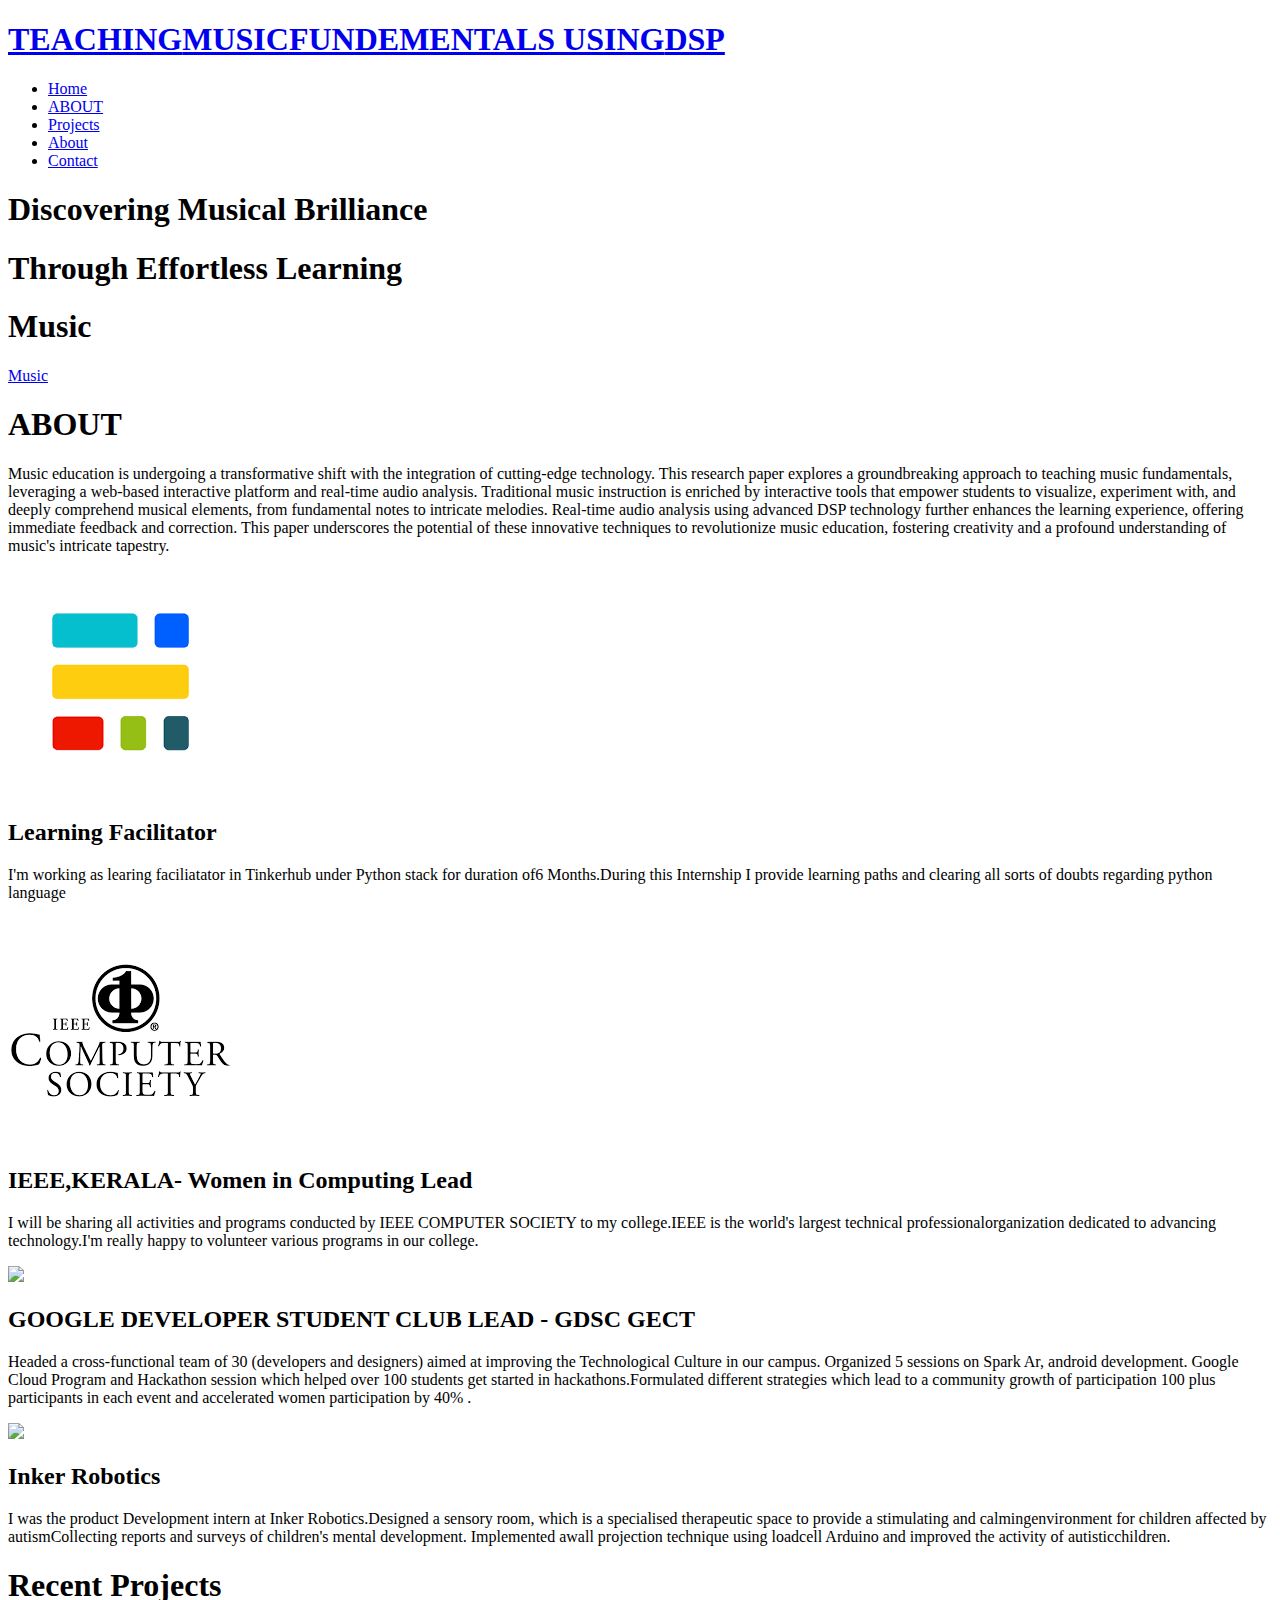
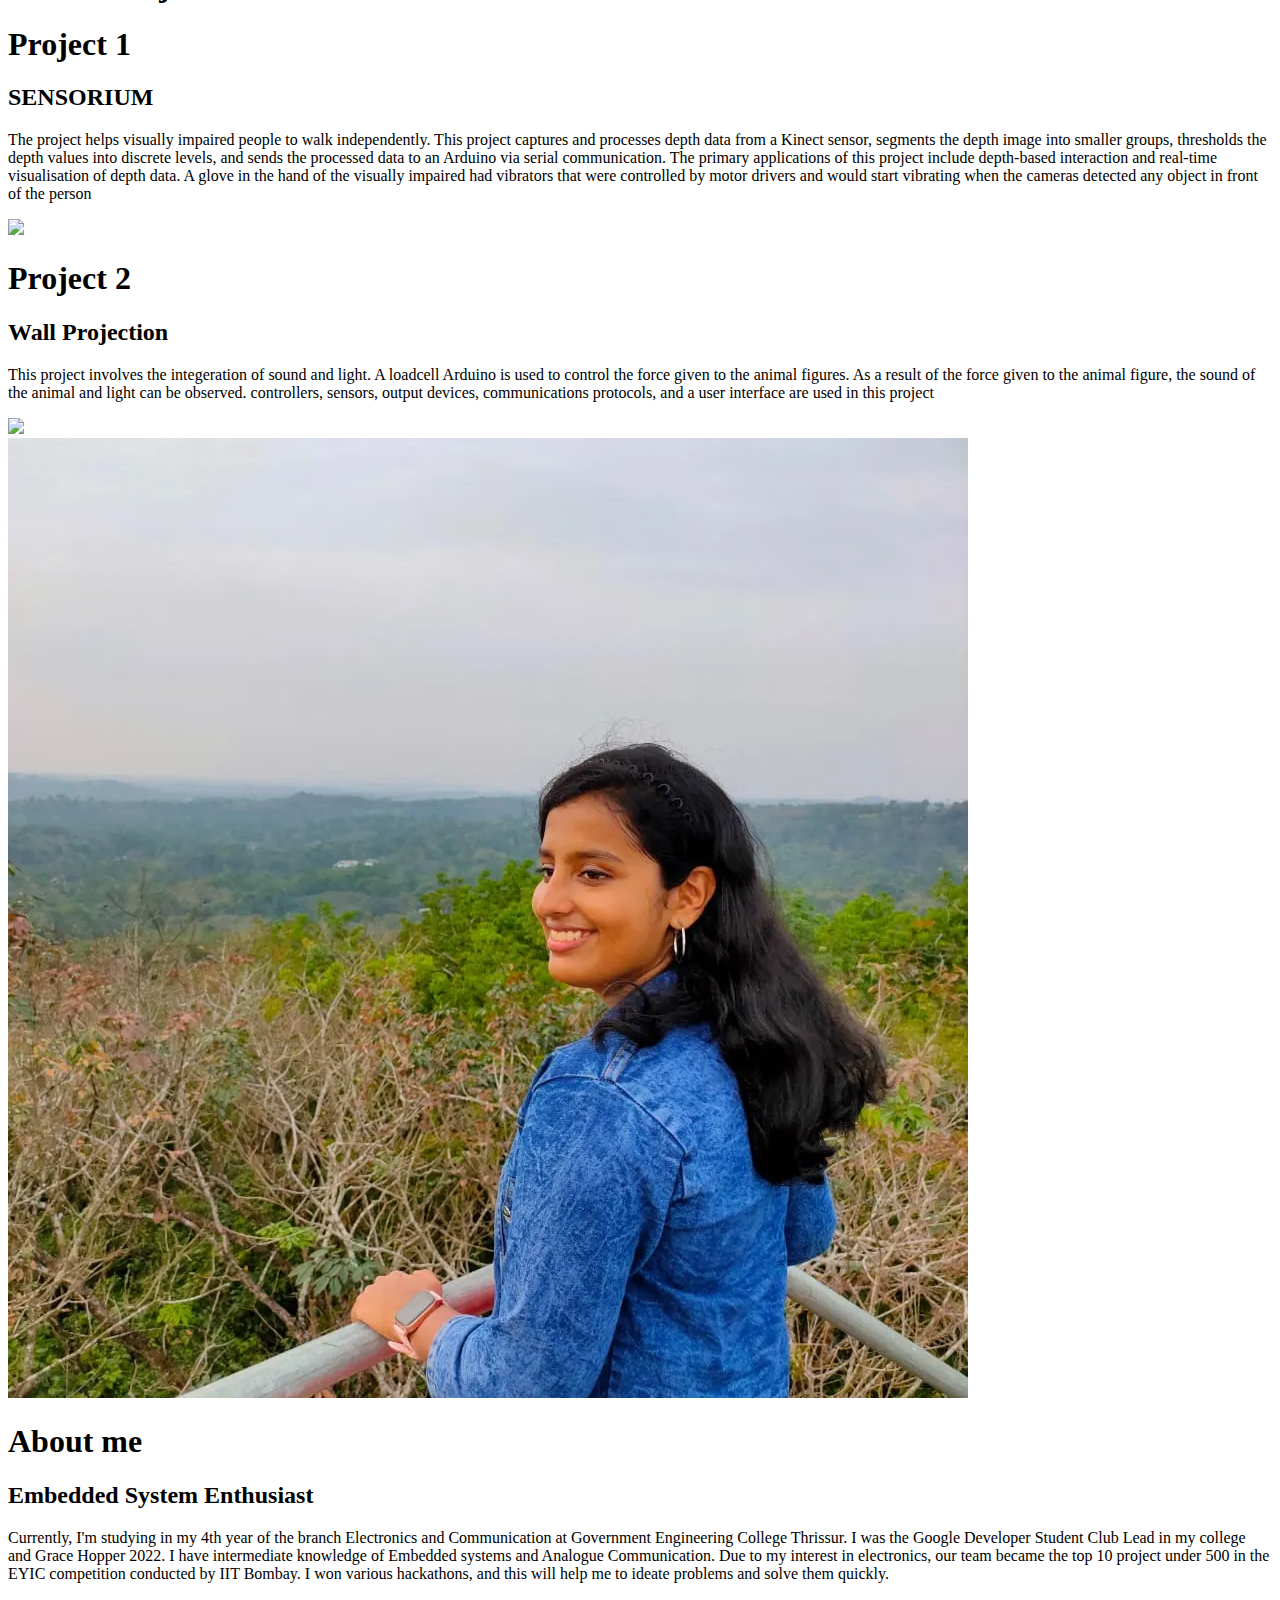
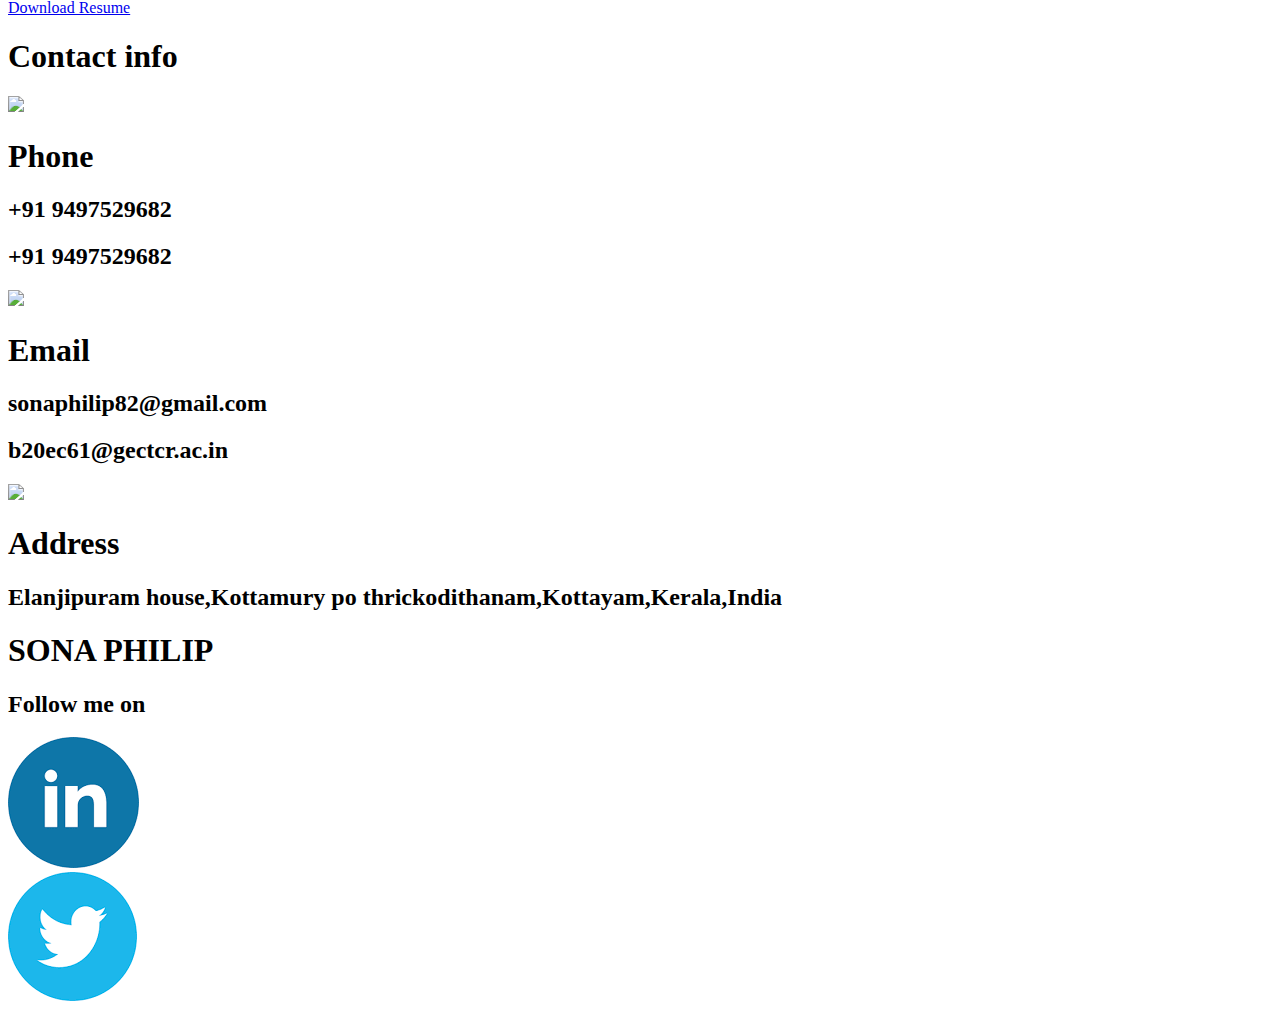
==== index.html @ b1a4f063 "Update5 index.html" ====
<!DOCTYPE html>
<html lang="en">

<head>
  <meta charset="UTF-8">
  <meta name="viewport" content="width=device-width, initial-scale=1.0">
  <link rel="stylesheet" href="style5.css">
  <title>TEACHING MUSIC FUNDEMENTALS USING DSP</title>
</head>

<body>
  <!-- Header -->
  <section id="header">
    <div class="header container">
      <div class="nav-bar">
        <div class="brand">
          <a href="#hero">
            <h1><span>TEACHING</span>MUSIC<span>FUNDEMENTALS USING</span>DSP</h1>
          </a>
        </div>
        <div class="nav-list">
          <div class="hamburger">
            <div class="bar"></div>
          </div>
          <ul>
            <li><a href="#hero" data-after="Home">Home</a></li>
            <li><a href="#services" data-after="ABOUT">ABOUT</a></li>
            <li><a href="#projects" data-after="Projects">Projects</a></li>
            <li><a href="#about" data-after="About">About</a></li>
            <li><a href="#contact" data-after="Contact">Contact</a></li>
          </ul>
        </div>
      </div>
    </div>
  </section>
  <!-- End Header -->


  <!-- Hero Section  -->
  <section id="hero">
    <div class="hero container">
      <div>
        <h1>Discovering Musical Brilliance<span></span></h1>
        <h1>Through Effortless Learning<span></span></h1>
        <h1>Music <span></span></h1>
        <a href="#projects" type="button" class="cta">Music</a>
      </div>
    </div>
  </section>
  <!-- End Hero Section  -->

  <!-- ABOUT Section -->
  <section id="ABOUT">
    <div class="ABOUT container">
      <div class="ABOUT-top">
        <h1 class="section-title">AB<span>O</span>UT</h1>
        <p>Music education is undergoing a transformative shift with the integration of cutting-edge technology. This research paper explores a groundbreaking approach to teaching music fundamentals, leveraging a web-based interactive platform and real-time audio analysis. Traditional music instruction is enriched by interactive tools that empower students to visualize, experiment with, and deeply comprehend musical elements, from fundamental notes to intricate melodies. Real-time audio analysis using advanced DSP technology further enhances the learning experience, offering immediate feedback and correction. This paper underscores the potential of these innovative techniques to revolutionize music education, fostering creativity and a profound understanding of music's intricate tapestry.
    
    </p>
      </div>
      <div class="service-bottom">
        <div class="service-item">
          <div class="icon"><img src="[data-uri]"/></div>
          <h2>Learning Facilitator</h2>
          <p> I'm working as learing faciliatator in Tinkerhub under Python stack for duration of6 Months.During this Internship
          I provide learning paths and clearing all sorts of doubts
          regarding python language</p>
        </div>
        <div class="service-item">
          <div class="icon"><img src="[data-uri]" /></div>
          <h2>IEEE,KERALA- Women in Computing Lead
            </h2>
          <p>
          I will be sharing all activities and programs conducted by IEEE
          COMPUTER SOCIETY to my college.IEEE is the world's largest technical professionalorganization dedicated to advancing technology.I'm really happy to volunteer  various programs  in our college.
          
      </p>
        </div>
        <div class="service-item">
          <div class="icon"><img src="https://encrypted-tbn0.gstatic.com/images?q=tbn:ANd9GcQvqerGmhoh-G-IU3i7DsAIqQqCPssJv51m2zE_s4bfimJNZBNju4ap0_En2QU2vSFmDpw&usqp=CAU" /></div>
          <h2>GOOGLE DEVELOPER STUDENT CLUB LEAD - GDSC GECT</h2>
          <p>Headed a cross-functional team of 30 (developers and designers) aimed at improving the Technological Culture in our campus. Organized 5 sessions on Spark Ar, android development. Google Cloud Program and Hackathon session which helped over 100
students get started in hackathons.Formulated different strategies which lead to a community growth of participation 100 plus participants in each event and
accelerated women participation by 40% .</p>
          </div>
          <div class="service-item">
            <div class="icon"><img src ="https://tse2.mm.bing.net/th?id=OIP.hDSvUX4GmSgfayYooy8eRgHaDt&pid=Api&P=0&h=180"></div>
            <h2>Inker Robotics</h2>
            <p> I was the product Development intern at Inker Robotics.Designed a sensory room, which is a specialised therapeutic space to provide a stimulating and calmingenvironment for children affected by autismCollecting reports and surveys of children's mental development. Implemented awall projection technique using loadcell Arduino and improved the activity of autisticchildren.
</p>
          </div>
        </div>
      </div>
    </div>
    
  </section>
  <!-- End Service Section -->

  <!-- Projects Section -->
  <section id="projects">
    <div class="projects container">
      <div class="projects-header">
        <h1 class="section-title">Recent <span>Projects</span></h1>
      </div>
      <div class="all-projects">
        <div class="project-item">
          <div class="project-info">
            <h1>Project 1</h1>
            <h2>SENSORIUM</h2>
            <p>The project helps visually impaired people to walk independently. This project captures and processes depth
data from a Kinect sensor, segments the depth image into smaller groups, thresholds the depth values into
discrete levels, and sends the processed data to an Arduino via serial communication. The primary
applications of this project include depth-based interaction and real-time visualisation of depth data. A glove
in the hand of the visually impaired had vibrators that were controlled by motor drivers and would start
vibrating when the cameras detected any object in front of the person</p>
          </div>
          <div class="project-img">
            <img src="https://thumbs.dreamstime.com/b/volunteer-man-helping-disabled-person-blind-woman-walking-vector-female-character-park-city-cityscape-skyscrapers-192016858.jpg">
          </div>
        </div>
        <div class="project-item">
          <div class="project-info">
            <h1>Project 2</h1>
            <h2>Wall Projection</h2>
            <p>This project involves the integeration of sound and light. A loadcell Arduino is used to control the force given
to the animal figures. As a result of the force given to the animal figure, the sound of the animal and light can
be observed. controllers, sensors, output devices, communications protocols, and a user interface are used in
this project</p>
          </div>
          <div class="project-img">
            <img src="https://i.ytimg.com/vi/enZWrlpfIjM/maxresdefault.jpg">
          </div>
        </div>
        
    </div>
  </section>
  <!-- End Projects Section -->

  <!-- About Section -->
  <section id="about">
    <div class="about container">
      <div class="col-left">
        <div class="about-img">
          <img src="Image/1672798314931.jpg" alt="img">
        </div>
      </div>
      <div class="col-right">
        <h1 class="section-title">About <span>me</span></h1>
        <h2>Embedded System Enthusiast</h2>
        <p>Currently, I'm studying in my 4th year of the branch Electronics and Communication at Government Engineering College Thrissur. I was the Google Developer Student Club Lead in my college and Grace Hopper 2022. I have intermediate knowledge of Embedded systems and Analogue Communication. Due to my interest in electronics, our team became the top 10 project under 500 in the EYIC competition conducted by IIT Bombay. I won various hackathons, and this will help me to ideate problems and solve them quickly.</p>
        <a href="SonaPhilip_ECE" class="cta">Download Resume</a>
      </div>
    </div>
  </section>
  <!-- End About Section --

  <!-- Contact Section -->
  <section id="contact">
    <div class="contact container">
      <div>
        <h1 class="section-title">Contact <span>info</span></h1>
      </div>
      <div class="contact-items">
        <div class="contact-item">
          <div class="icon"><img src="https://img.icons8.com/bubbles/100/000000/phone.png" /></div>
          <div class="contact-info">
            <h1>Phone</h1>
            <h2>+91 9497529682</h2>
            <h2> +91 9497529682</h2>
          </div>
        </div>
        <div class="contact-item">
          <div class="icon"><img src="https://img.icons8.com/bubbles/100/000000/new-post.png" /></div>
          <div class="contact-info">
            <h1>Email</h1>
            <h2>sonaphilip82@gmail.com</h2>
            <h2>b20ec61@gectcr.ac.in</h2>
          </div>
        </div>
        <div class="contact-item">
          <div class="icon"><img src="https://img.icons8.com/bubbles/100/000000/map-marker.png" /></div>
          <div class="contact-info">
            <h1>Address</h1>
            <h2>Elanjipuram house,Kottamury po thrickodithanam,Kottayam,Kerala,India</h2>
          </div>
        </div>
      </div>
    </div>
  </section>
  <!-- End Contact Section -->

  <!-- Footer -->
  <section id="footer">
    <div class="footer container">
      <div class="brand">
        <h1><span>S</span>ONA <span>P</span>HILIP</h1>
      </div>
      <h2>Follow me on</h2>
      <div class="social-icon">
        <div class="social-item">
          <a href="https://www.linkedin.com/in/sona-philip-142520201/"><img src="[data-uri]" /></a>
        </div>
        <div class="social-item">
          <a href="https://twitter.com/sona_031972"><img src="[data-uri]" /></a>
        </div>
      </div>
      <p></p>
    </div>
  </section>
  <!-- End Footer -->
  <script src="./app.js"></script>
</body>

</html>
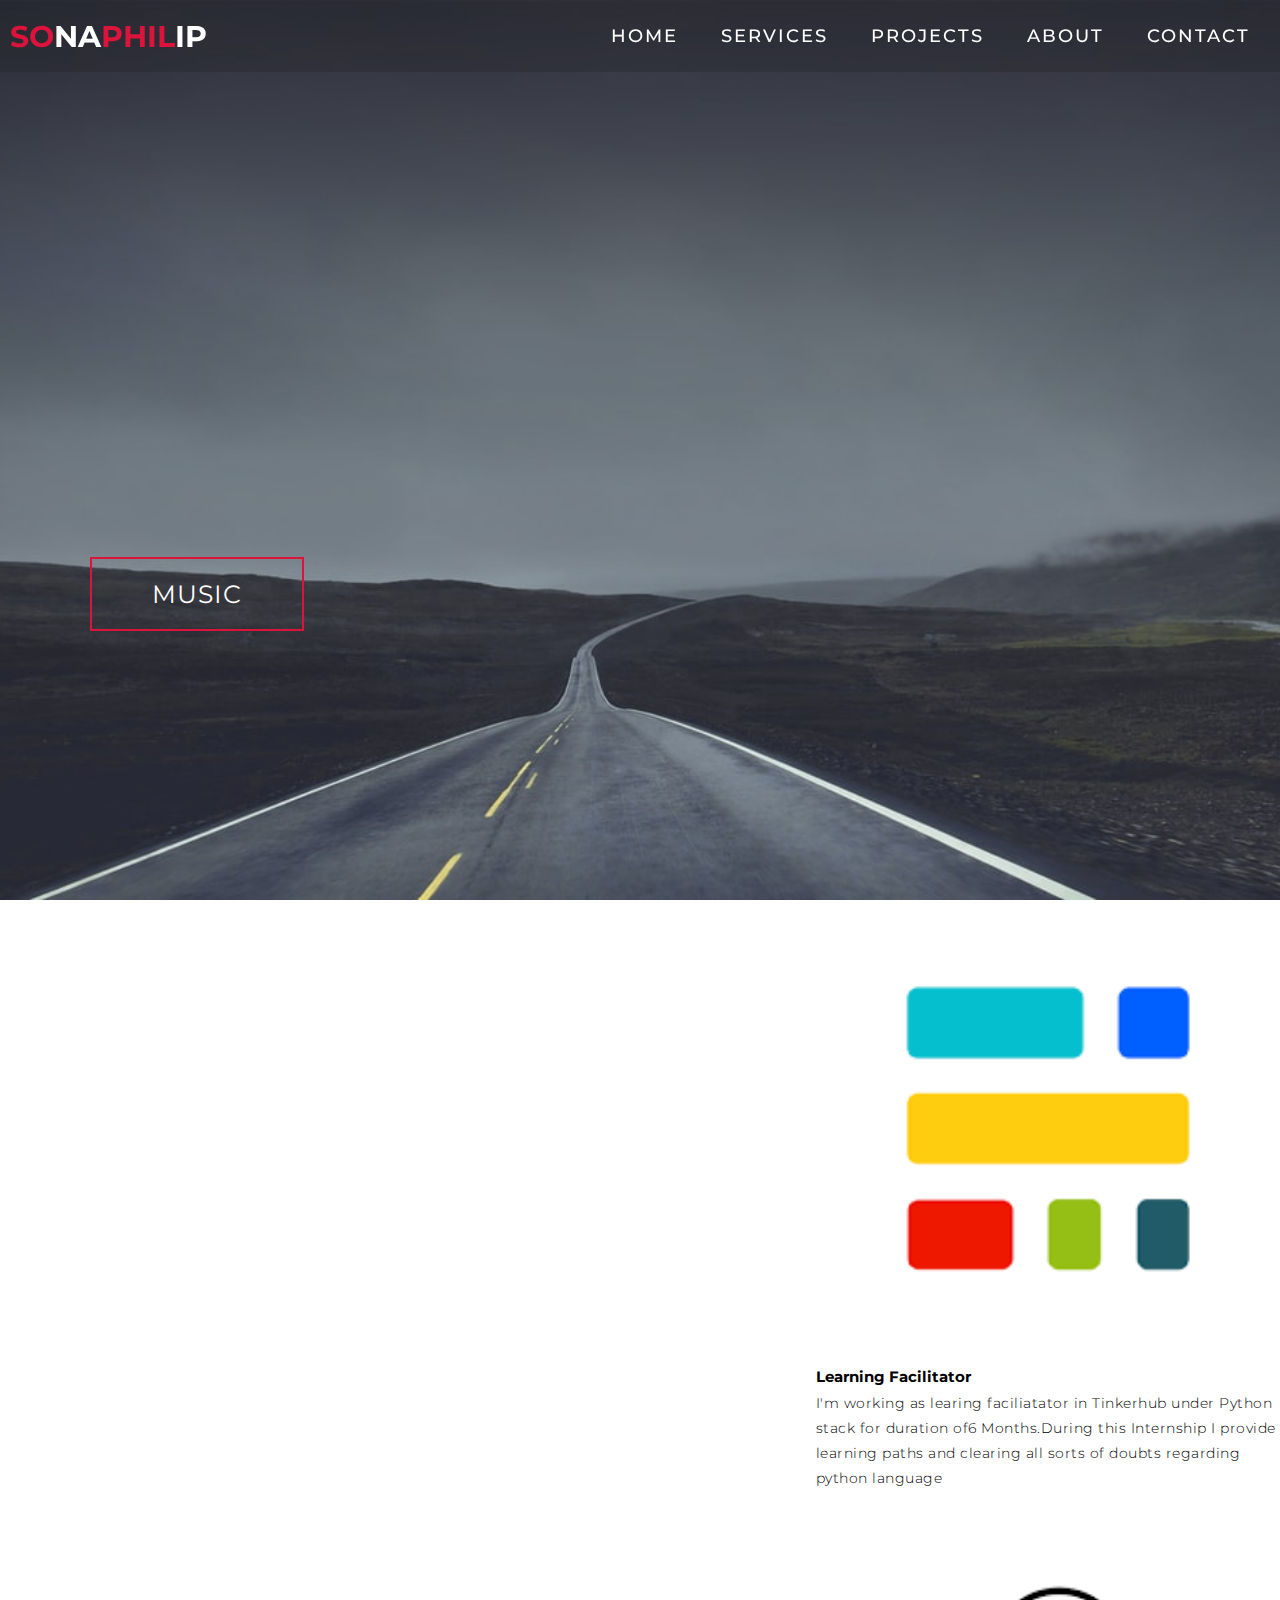
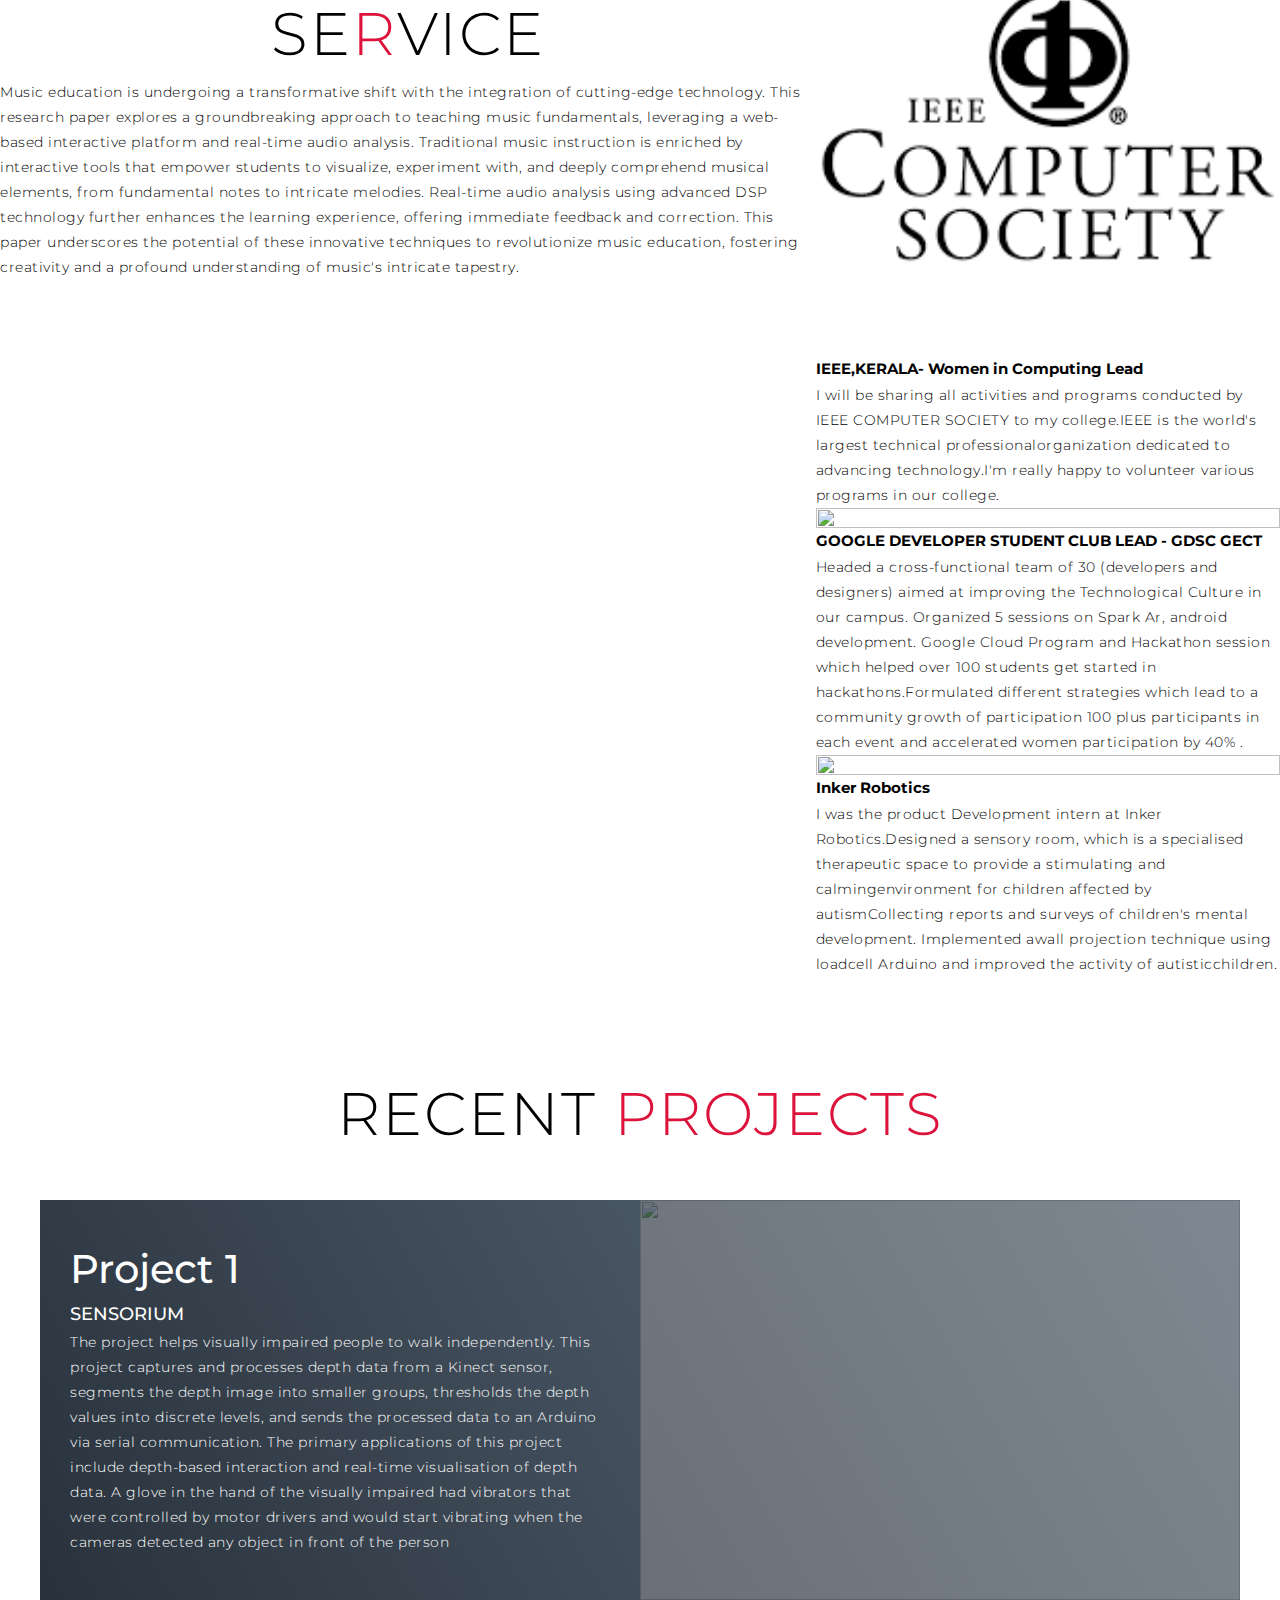
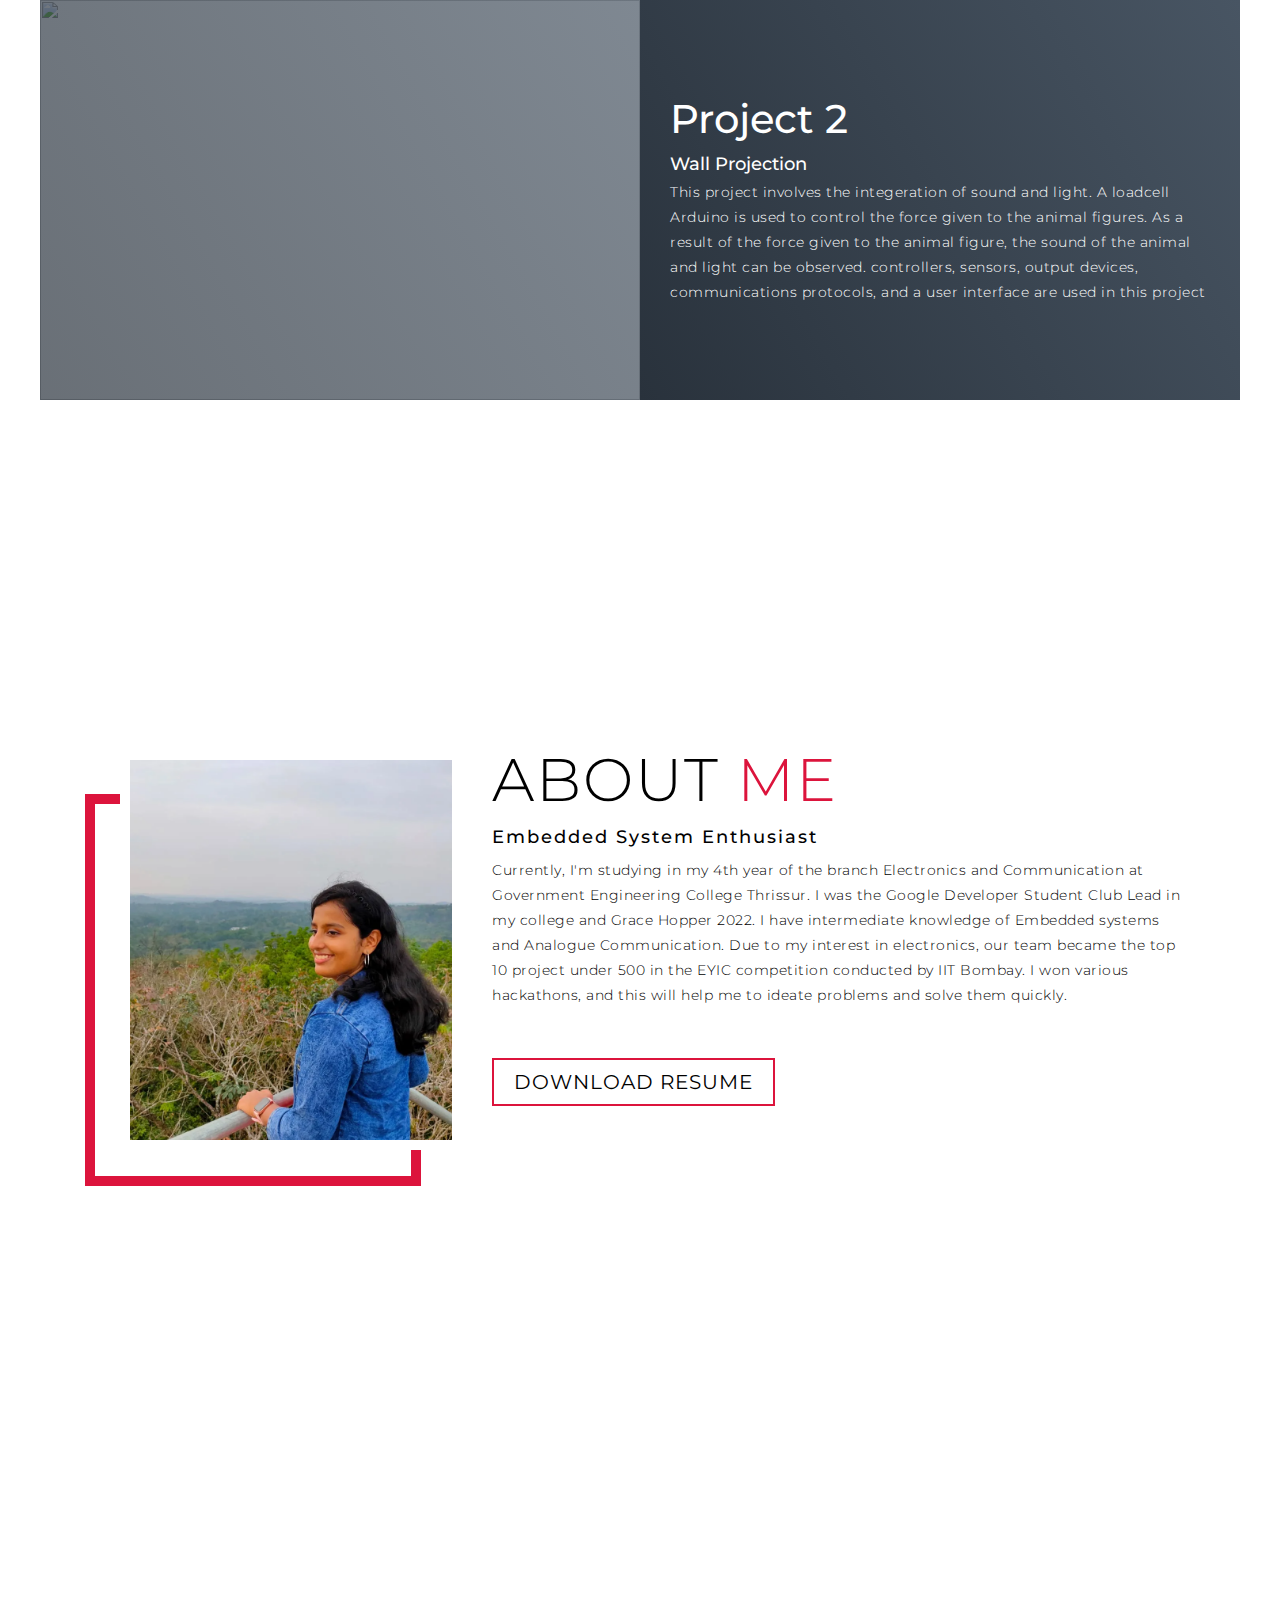
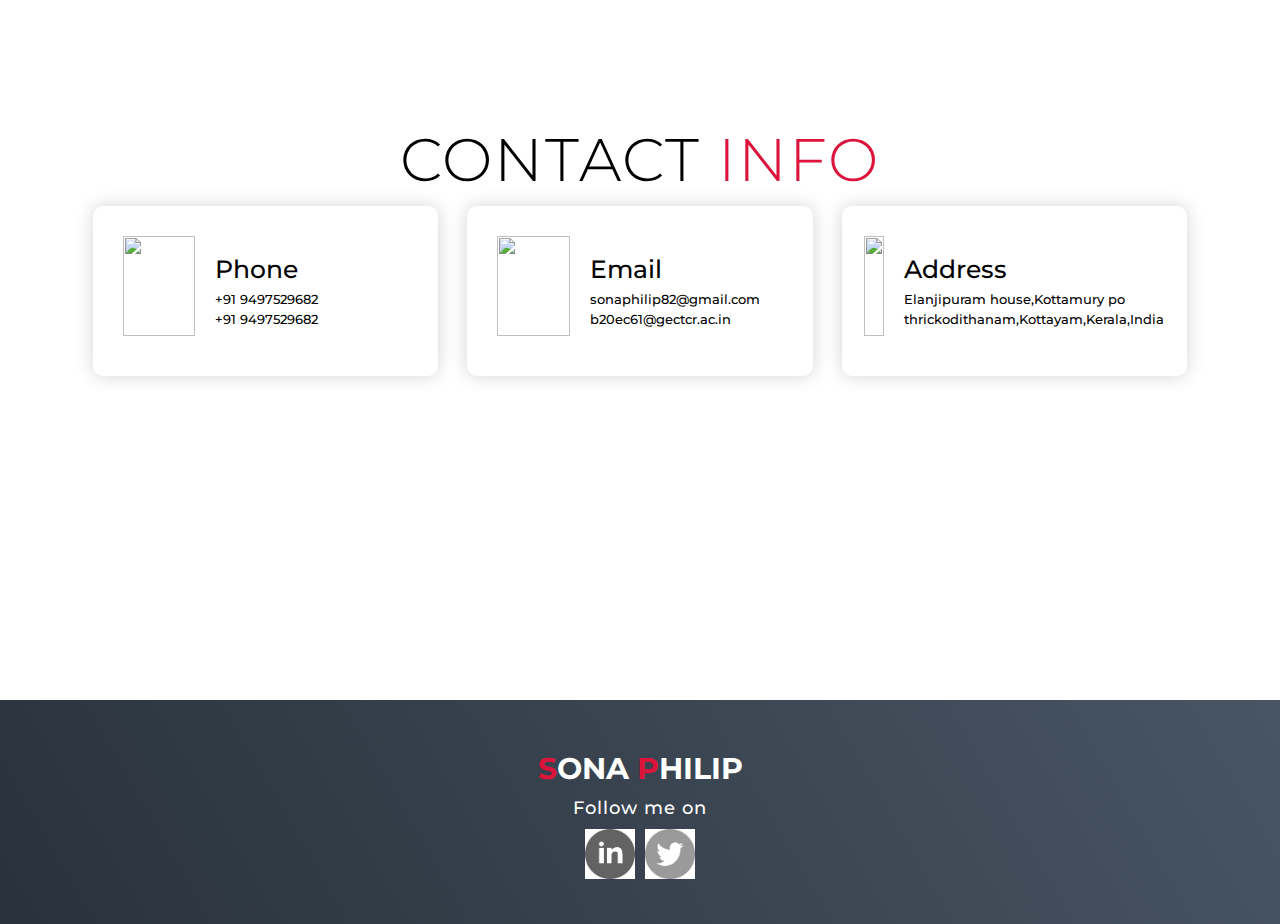
==== commit 689219b6: "Update3index.html" ====
--- a/index.html
+++ b/index.html
@@ -4,8 +4,8 @@
 <head>
   <meta charset="UTF-8">
   <meta name="viewport" content="width=device-width, initial-scale=1.0">
-  <link rel="stylesheet" href="style5.css">
-  <title>TEACHING MUSIC FUNDEMENTALS USING DSP</title>
+  <link rel="stylesheet" href="style.css">
+  <title>SONA PHILIP</title>
 </head>
 
 <body>
@@ -15,7 +15,7 @@
       <div class="nav-bar">
         <div class="brand">
           <a href="#hero">
-            <h1><span>TEACHING</span>MUSIC<span>FUNDEMENTALS USING</span>DSP</h1>
+            <h1><span>SO</span>NA<span>PHIL</span>IP</h1>
           </a>
         </div>
         <div class="nav-list">
@@ -24,7 +24,7 @@
           </div>
           <ul>
             <li><a href="#hero" data-after="Home">Home</a></li>
-            <li><a href="#services" data-after="ABOUT">ABOUT</a></li>
+            <li><a href="#services" data-after="services">Services</a></li>
             <li><a href="#projects" data-after="Projects">Projects</a></li>
             <li><a href="#about" data-after="About">About</a></li>
             <li><a href="#contact" data-after="Contact">Contact</a></li>
@@ -49,11 +49,11 @@
   </section>
   <!-- End Hero Section  -->
 
-  <!-- ABOUT Section -->
-  <section id="ABOUT">
-    <div class="ABOUT container">
-      <div class="ABOUT-top">
-        <h1 class="section-title">AB<span>O</span>UT</h1>
+  <!-- Services Section -->
+  <section id="Services">
+    <div class="Services container">
+      <div class="Services-top">
+        <h1 class="section-title">Se<span>r</span>vice</h1>
         <p>Music education is undergoing a transformative shift with the integration of cutting-edge technology. This research paper explores a groundbreaking approach to teaching music fundamentals, leveraging a web-based interactive platform and real-time audio analysis. Traditional music instruction is enriched by interactive tools that empower students to visualize, experiment with, and deeply comprehend musical elements, from fundamental notes to intricate melodies. Real-time audio analysis using advanced DSP technology further enhances the learning experience, offering immediate feedback and correction. This paper underscores the potential of these innovative techniques to revolutionize music education, fostering creativity and a profound understanding of music's intricate tapestry.
     
     </p>
--- a/style.css
+++ b/style.css
@@ -0,0 +1,703 @@
+@import 'https://fonts.googleapis.com/css?family=Montserrat:300, 400, 700&display=swap';
+* {
+	padding: 0;
+	margin: 0;
+	box-sizing: border-box;
+}
+html {
+	font-size: 10px;
+	font-family: 'Montserrat', sans-serif;
+	scroll-behavior: smooth;
+}
+a {
+	text-decoration: none;
+}
+.container {
+	min-height: 100vh;
+	width: 100%;
+	display: flex;
+	align-items: center;
+	justify-content: center;
+}
+img {
+	height: 100%;
+	width: 100%;
+	object-fit: cover;
+}
+p {
+	color: black;
+	font-size: 1.4rem;
+	margin-top: 5px;
+	line-height: 2.5rem;
+	font-weight: 300;
+	letter-spacing: 0.05rem;
+}
+.section-title {
+	font-size: 4rem;
+	font-weight: 300;
+	color: black;
+	margin-bottom: 10px;
+	text-transform: uppercase;
+	letter-spacing: 0.2rem;
+	text-align: center;
+}
+.section-title span {
+	color: crimson;
+}
+
+.cta {
+	display: inline-block;
+	padding: 10px 30px;
+	color: white;
+	background-color: transparent;
+	border: 2px solid crimson;
+	font-size: 2rem;
+	text-transform: uppercase;
+	letter-spacing: 0.1rem;
+	margin-top: 30px;
+	transition: 0.3s ease;
+	transition-property: background-color, color;
+}
+.cta:hover {
+	color: white;
+	background-color: crimson;
+}
+.brand h1 {
+	font-size: 3rem;
+	text-transform: uppercase;
+	color: white;
+}
+.brand h1 span {
+	color: crimson;
+}
+
+/* Header section */
+#header {
+	position: fixed;
+	z-index: 1000;
+	left: 0;
+	top: 0;
+	width: 100vw;
+	height: auto;
+}
+#header .header {
+	min-height: 8vh;
+	background-color: rgba(31, 30, 30, 0.24);
+	transition: 0.3s ease background-color;
+}
+#header .nav-bar {
+	display: flex;
+	align-items: center;
+	justify-content: space-between;
+	width: 100%;
+	height: 100%;
+	max-width: 1300px;
+	padding: 0 10px;
+}
+#header .nav-list ul {
+	list-style: none;
+	position: absolute;
+	background-color: rgb(31, 30, 30);
+	width: 100vw;
+	height: 100vh;
+	left: 100%;
+	top: 0;
+	display: flex;
+	flex-direction: column;
+	justify-content: center;
+	align-items: center;
+	z-index: 1;
+	overflow-x: hidden;
+	transition: 0.5s ease left;
+}
+#header .nav-list ul.active {
+	left: 0%;
+}
+#header .nav-list ul a {
+	font-size: 2.5rem;
+	font-weight: 500;
+	letter-spacing: 0.2rem;
+	text-decoration: none;
+	color: white;
+	text-transform: uppercase;
+	padding: 20px;
+	display: block;
+}
+#header .nav-list ul a::after {
+	content: attr(data-after);
+	position: absolute;
+	top: 50%;
+	left: 50%;
+	transform: translate(-50%, -50%) scale(0);
+	color: rgba(240, 248, 255, 0.021);
+	font-size: 13rem;
+	letter-spacing: 50px;
+	z-index: -1;
+	transition: 0.3s ease letter-spacing;
+}
+#header .nav-list ul li:hover a::after {
+	transform: translate(-50%, -50%) scale(1);
+	letter-spacing: initial;
+}
+#header .nav-list ul li:hover a {
+	color: crimson;
+}
+#header .hamburger {
+	height: 60px;
+	width: 60px;
+	display: inline-block;
+	border: 3px solid white;
+	border-radius: 50%;
+	position: relative;
+	display: flex;
+	align-items: center;
+	justify-content: center;
+	z-index: 100;
+	cursor: pointer;
+	transform: scale(0.8);
+	margin-right: 20px;
+}
+#header .hamburger:after {
+	position: absolute;
+	content: '';
+	height: 100%;
+	width: 100%;
+	border-radius: 50%;
+	border: 3px solid white;
+	animation: hamburger_puls 1s ease infinite;
+}
+#header .hamburger .bar {
+	height: 2px;
+	width: 30px;
+	position: relative;
+	background-color: white;
+	z-index: -1;
+}
+#header .hamburger .bar::after,
+#header .hamburger .bar::before {
+	content: '';
+	position: absolute;
+	height: 100%;
+	width: 100%;
+	left: 0;
+	background-color: white;
+	transition: 0.3s ease;
+	transition-property: top, bottom;
+}
+#header .hamburger .bar::after {
+	top: 8px;
+}
+#header .hamburger .bar::before {
+	bottom: 8px;
+}
+#header .hamburger.active .bar::before {
+	bottom: 0;
+}
+#header .hamburger.active .bar::after {
+	top: 0;
+}
+/* End Header section */
+
+/* Hero Section */
+#hero {
+	background-image: url(PIC.JPG);
+	background-size: cover;
+	background-position: top center;
+	position: relative;
+	z-index: 1;
+}
+#hero::after {
+	content: '';
+	position: absolute;
+	left: 0;
+	top: 0;
+	height: 100;
+	width: 100;
+	background-color: black;
+	opacity: 0.7;
+	z-index: -1;
+}
+#hero .hero {
+	max-width: 1200px;
+	margin: 0 auto;
+	padding: 0 50px;
+	justify-content: flex-start;
+}
+#hero h1 {
+	display: block;
+	width: fit-content;
+	font-size: 4rem;
+	position: relative;
+	color: transparent;
+	animation: text_reveal 0.5s ease forwards;
+	animation-delay: 1s;
+}
+#hero h1:nth-child(1) {
+	animation-delay: 1s;
+}
+#hero h1:nth-child(2) {
+	animation-delay: 2s;
+}
+#hero h1:nth-child(3) {
+	animation: text_reveal_name 0.5s ease forwards;
+	animation-delay: 3s;
+}
+#hero h1 span {
+	position: absolute;
+	top: 0;
+	left: 0;
+	height: 100%;
+	width: 0;
+	background-color: crimson;
+	animation: text_reveal_box 1s ease;
+	animation-delay: 0.5s;
+}
+#hero h1:nth-child(1) span {
+	animation-delay: 0.5s;
+}
+#hero h1:nth-child(2) span {
+	animation-delay: 1.5s;
+}
+#hero h1:nth-child(3) span {
+	animation-delay: 2.5s;
+}
+
+/* End Hero Section */
+
+/* Services Section */
+#services .services {
+	flex-direction: column;
+	text-align: center;
+	max-width: 1500px;
+	margin: 0 auto;
+	padding: 100px 0;
+}
+#services .service-top {
+	max-width: 500px;
+	margin: 0 auto;
+}
+#services .service-bottom {
+	display: flex;
+	align-items: center;
+	justify-content: center;
+	flex-wrap: wrap;
+	margin-top: 50px;
+}
+#services .service-item {
+	flex-basis: 80%;
+	display: flex;
+	align-items: flex-start;
+	justify-content: center;
+	flex-direction: column;
+	padding: 30px;
+	border-radius: 10px;
+	background-image: url(./img/img-1.png);
+	background-size: cover;
+	margin: 10px 5%;
+	position: relative;
+	z-index: 1;
+	overflow: hidden;
+}
+#services .service-item::after {
+	content: '';
+	position: absolute;
+	left: 0;
+	top: 0;
+	height: 100%;
+	width: 100%;
+	background-image: linear-gradient(60deg, #29323c 0%, #485563 100%);
+	opacity: 0.9;
+	z-index: -1;
+}
+#services .service-bottom .icon {
+	height: 80px;
+	width: 80px;
+	margin-bottom: 20px;
+}
+#services .service-item h2 {
+	font-size: 2rem;
+	color: white;
+	margin-bottom: 10px;
+	text-transform: uppercase;
+}
+#services .service-item p {
+	color: white;
+	text-align: left;
+}
+/* End Services Section */
+
+/* Projects section */
+#projects .projects {
+	flex-direction: column;
+	max-width: 1200px;
+	margin: 0 auto;
+	padding: 100px 0;
+}
+#projects .projects-header h1 {
+	margin-bottom: 50px;
+}
+#projects .all-projects {
+	display: flex;
+	align-items: center;
+	justify-content: center;
+	flex-direction: column;
+}
+#projects .project-item {
+	display: flex;
+	align-items: center;
+	justify-content: center;
+	flex-direction: column;
+	width: 80%;
+	margin: 20px auto;
+	overflow: hidden;
+	border-radius: 10px;
+}
+#projects .project-info {
+	padding: 30px;
+	flex-basis: 50%;
+	height: 100%;
+	display: flex;
+	align-items: flex-start;
+	justify-content: center;
+	flex-direction: column;
+	background-image: linear-gradient(60deg, #29323c 0%, #485563 100%);
+	color: white;
+}
+#projects .project-info h1 {
+	font-size: 4rem;
+	font-weight: 500;
+}
+#projects .project-info h2 {
+	font-size: 1.8rem;
+	font-weight: 500;
+	margin-top: 10px;
+}
+#projects .project-info p {
+	color: white;
+}
+#projects .project-img {
+	flex-basis: 50%;
+	height: 300px;
+	overflow: hidden;
+	position: relative;
+}
+#projects .project-img:after {
+	content: '';
+	position: absolute;
+	left: 0;
+	top: 0;
+	height: 100%;
+	width: 100%;
+	background-image: linear-gradient(60deg, #29323c 0%, #485563 100%);
+	opacity: 0.7;
+}
+#projects .project-img img {
+	transition: 0.3s ease transform;
+}
+#projects .project-item:hover .project-img img {
+	transform: scale(1.1);
+}
+/* End Projects section */
+
+/* About Section */
+#about .about {
+	flex-direction: column-reverse;
+	text-align: center;
+	max-width: 1200px;
+	margin: 0 auto;
+	padding: 100px 20px;
+}
+#about .col-left {
+	width: 250px;
+	height: 360px;
+}
+#about .col-right {
+	width: 100%;
+}
+#about .col-right h2 {
+	font-size: 1.8rem;
+	font-weight: 500;
+	letter-spacing: 0.2rem;
+	margin-bottom: 10px;
+}
+#about .col-right p {
+	margin-bottom: 20px;
+}
+#about .col-right .cta {
+	color: black;
+	margin-bottom: 50px;
+	padding: 10px 20px;
+	font-size: 2rem;
+}
+#about .col-left .about-img {
+	height: 100%;
+	width: 100%;
+	position: relative;
+	border: 10px solid white;
+}
+#about .col-left .about-img::after {
+	content: '';
+	position: absolute;
+	left: -33px;
+	top: 19px;
+	height: 98%;
+	width: 98%;
+	border: 7px solid crimson;
+	z-index: -1;
+}
+/* End About Section */
+
+/* contact Section */
+#contact .contact {
+	flex-direction: column;
+	max-width: 1200px;
+	margin: 0 auto;
+	width: 90%;
+}
+#contact .contact-items {
+	/* max-width: 400px; */
+	width: 100%;
+}
+#contact .contact-item {
+	width: 80%;
+	padding: 20px;
+	text-align: center;
+	border-radius: 10px;
+	padding: 30px;
+	margin: 30px;
+	display: flex;
+	justify-content: center;
+	align-items: center;
+	flex-direction: column;
+	box-shadow: 0px 0px 18px 0 #0000002c;
+	transition: 0.3s ease box-shadow;
+}
+#contact .contact-item:hover {
+	box-shadow: 0px 0px 5px 0 #0000002c;
+}
+#contact .icon {
+	width: 70px;
+	margin: 0 auto;
+	margin-bottom: 10px;
+}
+#contact .contact-info h1 {
+	font-size: 2.5rem;
+	font-weight: 500;
+	margin-bottom: 5px;
+}
+#contact .contact-info h2 {
+	font-size: 1.3rem;
+	line-height: 2rem;
+	font-weight: 500;
+}
+/*End contact Section */
+
+/* Footer */
+#footer {
+	background-image: linear-gradient(60deg, #29323c 0%, #485563 100%);
+}
+#footer .footer {
+	min-height: 200px;
+	flex-direction: column;
+	padding-top: 50px;
+	padding-bottom: 10px;
+}
+#footer h2 {
+	color: white;
+	font-weight: 500;
+	font-size: 1.8rem;
+	letter-spacing: 0.1rem;
+	margin-top: 10px;
+	margin-bottom: 10px;
+}
+#footer .social-icon {
+	display: flex;
+	margin-bottom: 30px;
+}
+#footer .social-item {
+	height: 50px;
+	width: 50px;
+	margin: 0 5px;
+}
+#footer .social-item img {
+	filter: grayscale(1);
+	transition: 0.3s ease filter;
+}
+#footer .social-item:hover img {
+	filter: grayscale(0);
+}
+#footer p {
+	color: white;
+	font-size: 1.3rem;
+}
+/* End Footer */
+
+/* Keyframes */
+@keyframes hamburger_puls {
+	0% {
+		opacity: 1;
+		transform: scale(1);
+	}
+	100% {
+		opacity: 0;
+		transform: scale(1.4);
+	}
+}
+@keyframes text_reveal_box {
+	50% {
+		width: 100%;
+		left: 0;
+	}
+	100% {
+		width: 0;
+		left: 100%;
+	}
+}
+@keyframes text_reveal {
+	100% {
+		color: white;
+	}
+}
+@keyframes text_reveal_name {
+	100% {
+		color: crimson;
+		font-weight: 500;
+	}
+}
+/* End Keyframes */
+
+/* Media Query For Tablet */
+@media only screen and (min-width: 768px) {
+	.cta {
+		font-size: 2.5rem;
+		padding: 20px 60px;
+	}
+	h1.section-title {
+		font-size: 6rem;
+	}
+
+	/* Hero */
+	#hero h1 {
+		font-size: 7rem;
+	}
+	/* End Hero */
+
+	/* Services Section */
+	#services .service-bottom .service-item {
+		flex-basis: 45%;
+		margin: 2.5%;
+	}
+	/* End Services Section */
+
+	/* Project */
+	#projects .project-item {
+		flex-direction: row;
+	}
+	#projects .project-item:nth-child(even) {
+		flex-direction: row-reverse;
+	}
+	#projects .project-item {
+		height: 400px;
+		margin: 0;
+		width: 100%;
+		border-radius: 0;
+	}
+	#projects .all-projects .project-info {
+		height: 100%;
+	}
+	#projects .all-projects .project-img {
+		height: 100%;
+	}
+	/* End Project */
+
+	/* About */
+	#about .about {
+		flex-direction: row;
+	}
+	#about .col-left {
+		width: 600px;
+		height: 400px;
+		padding-left: 60px;
+	}
+	#about .about .col-left .about-img::after {
+		left: -45px;
+		top: 34px;
+		height: 98%;
+		width: 98%;
+		border: 10px solid crimson;
+	}
+	#about .col-right {
+		text-align: left;
+		padding: 30px;
+	}
+	#about .col-right h1 {
+		text-align: left;
+	}
+	/* End About */
+
+	/* contact  */
+	#contact .contact {
+		flex-direction: column;
+		padding: 100px 0;
+		align-items: center;
+		justify-content: center;
+		min-width: 20vh;
+	}
+	#contact .contact-items {
+		width: 100%;
+		display: flex;
+		flex-direction: row;
+		justify-content: space-evenly;
+		margin: 0;
+	}
+	#contact .contact-item {
+		width: 30%;
+		margin: 0;
+		flex-direction: row;
+	}
+	#contact .contact-item .icon {
+		height: 100px;
+		width: 100px;
+	}
+	#contact .contact-item .icon img {
+		object-fit: contain;
+	}
+	#contact .contact-item .contact-info {
+		width: 100%;
+		text-align: left;
+		padding-left: 20px;
+	}
+	/* End contact  */
+}
+/* End Media Query For Tablet */
+
+/* Media Query For Desktop */
+@media only screen and (min-width: 1200px) {
+	/* header */
+	#header .hamburger {
+		display: none;
+	}
+	#header .nav-list ul {
+		position: initial;
+		display: block;
+		height: auto;
+		width: fit-content;
+		background-color: transparent;
+	}
+	#header .nav-list ul li {
+		display: inline-block;
+	}
+	#header .nav-list ul li a {
+		font-size: 1.8rem;
+	}
+	#header .nav-list ul a:after {
+		display: none;
+	}
+	/* End header */
+
+	#services .service-bottom .service-item {
+		flex-basis: 22%;
+		margin: 1.5%;
+	}
+}
+/* End  Media Query For Desktop */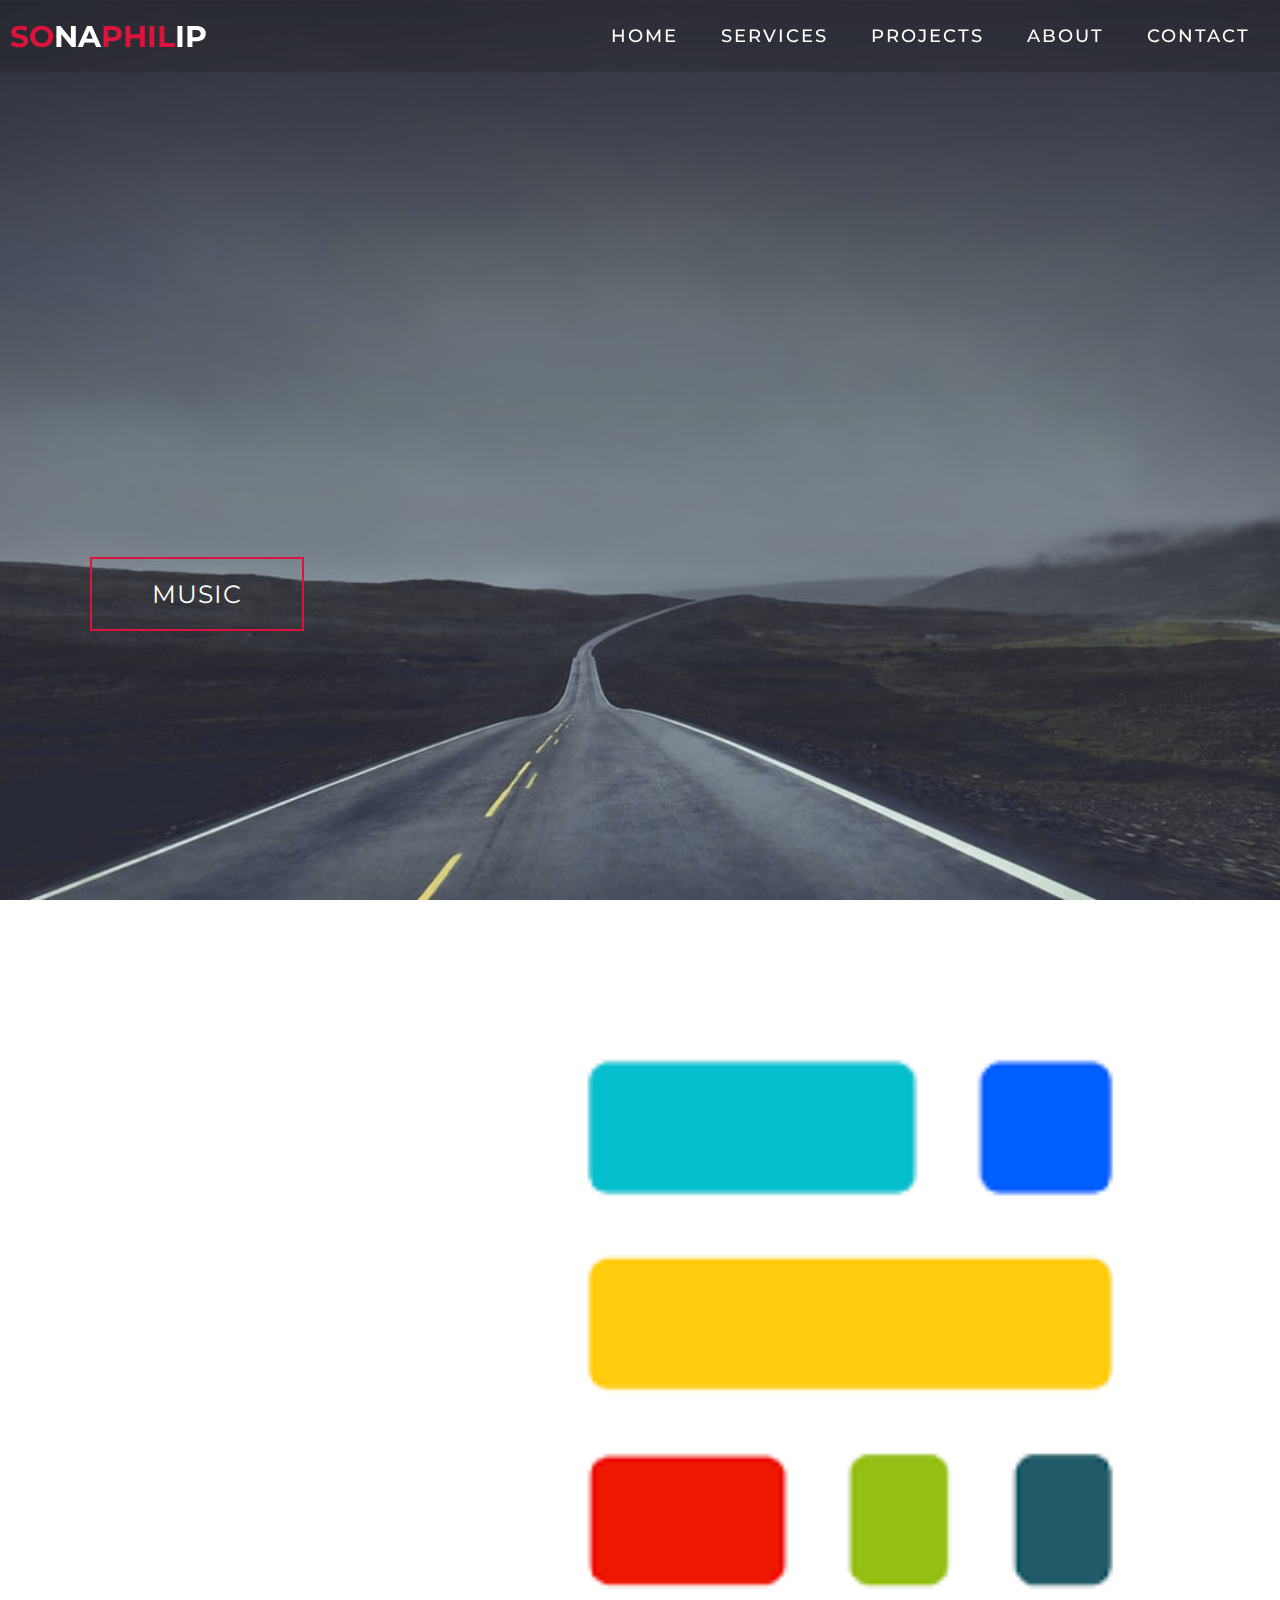
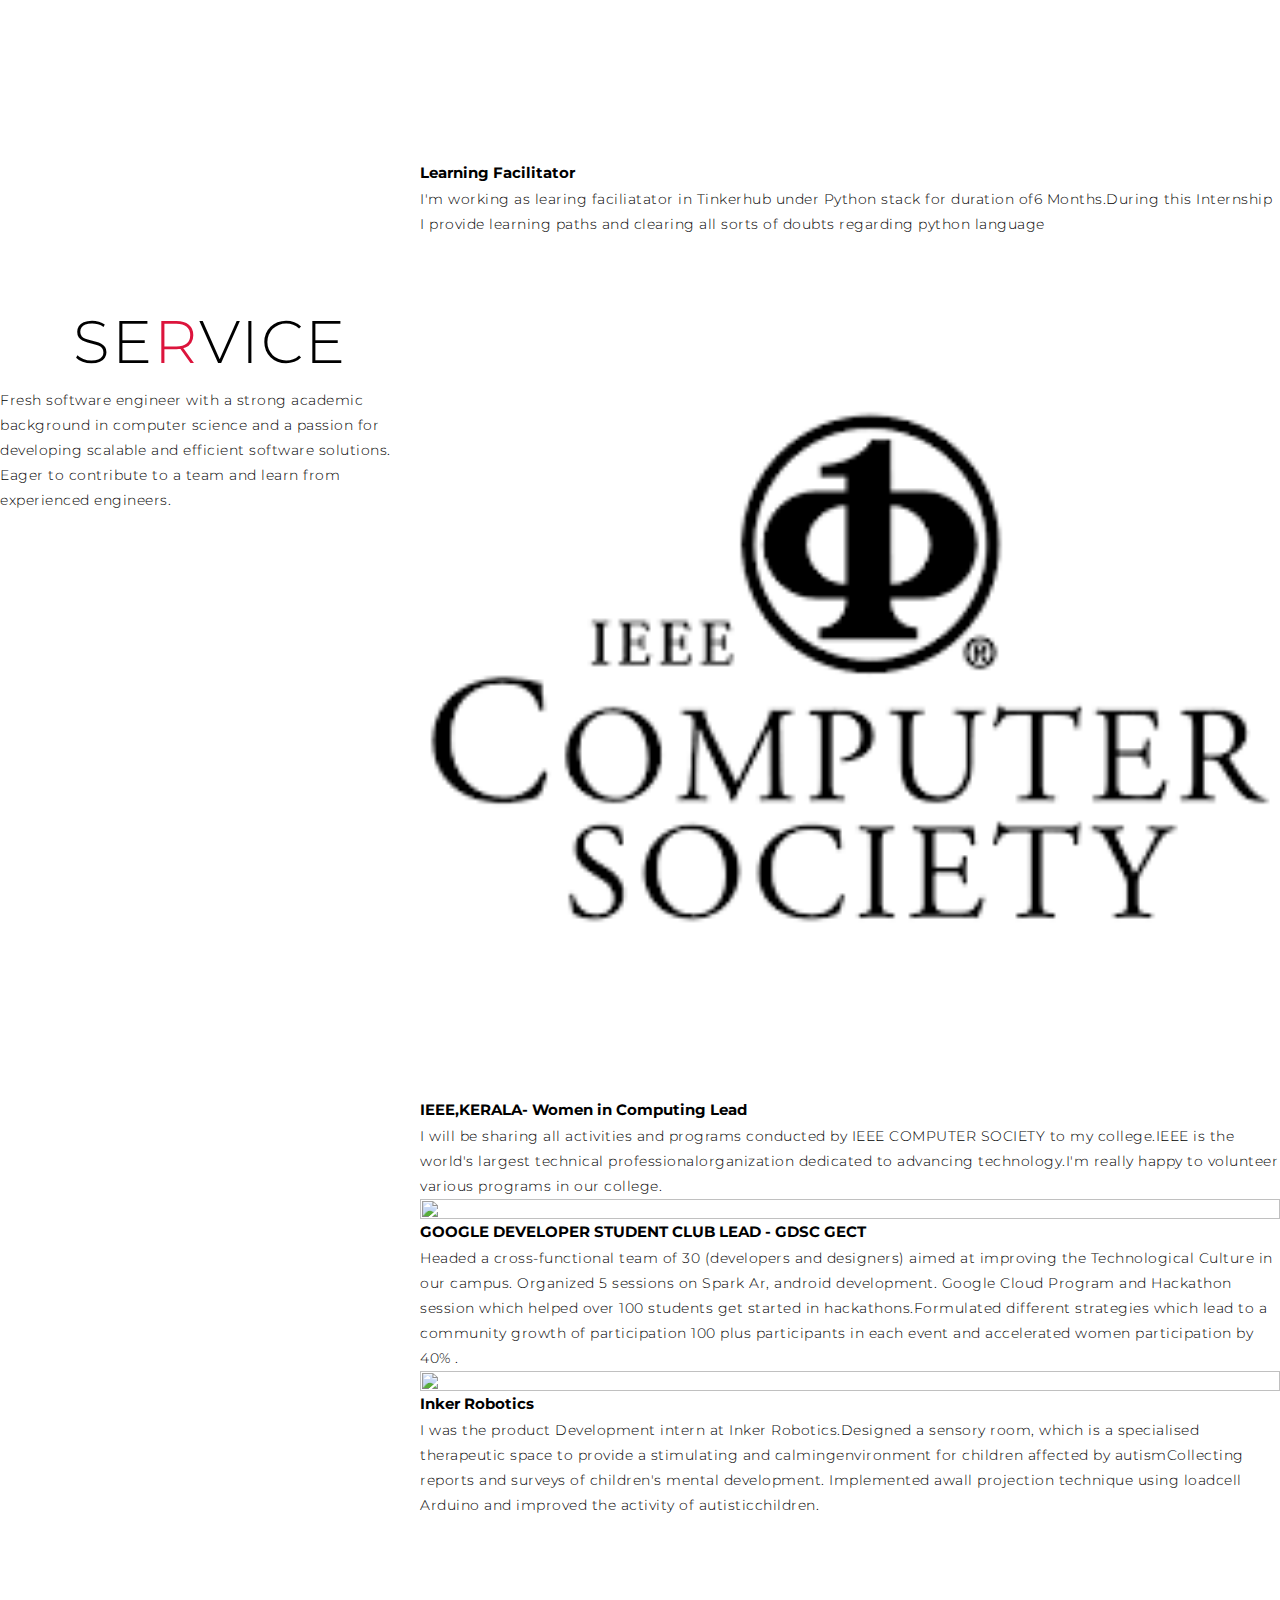
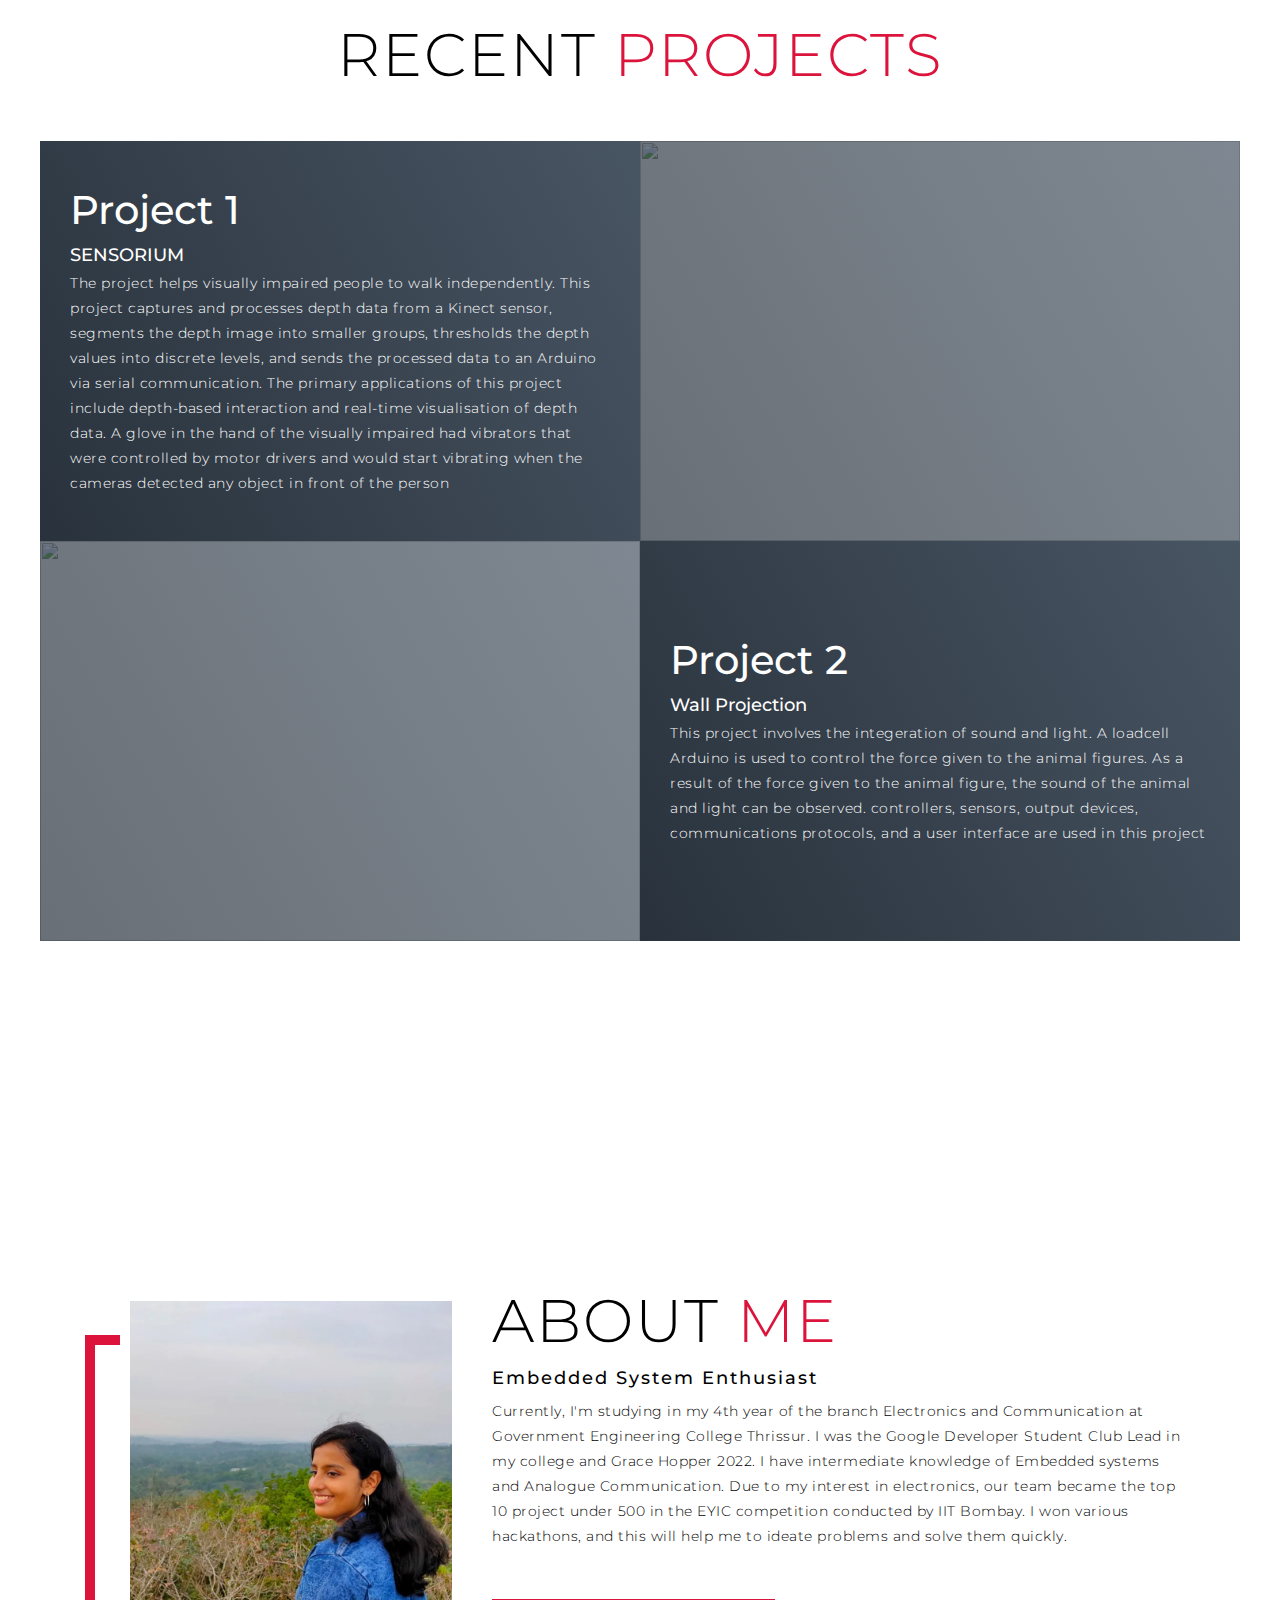
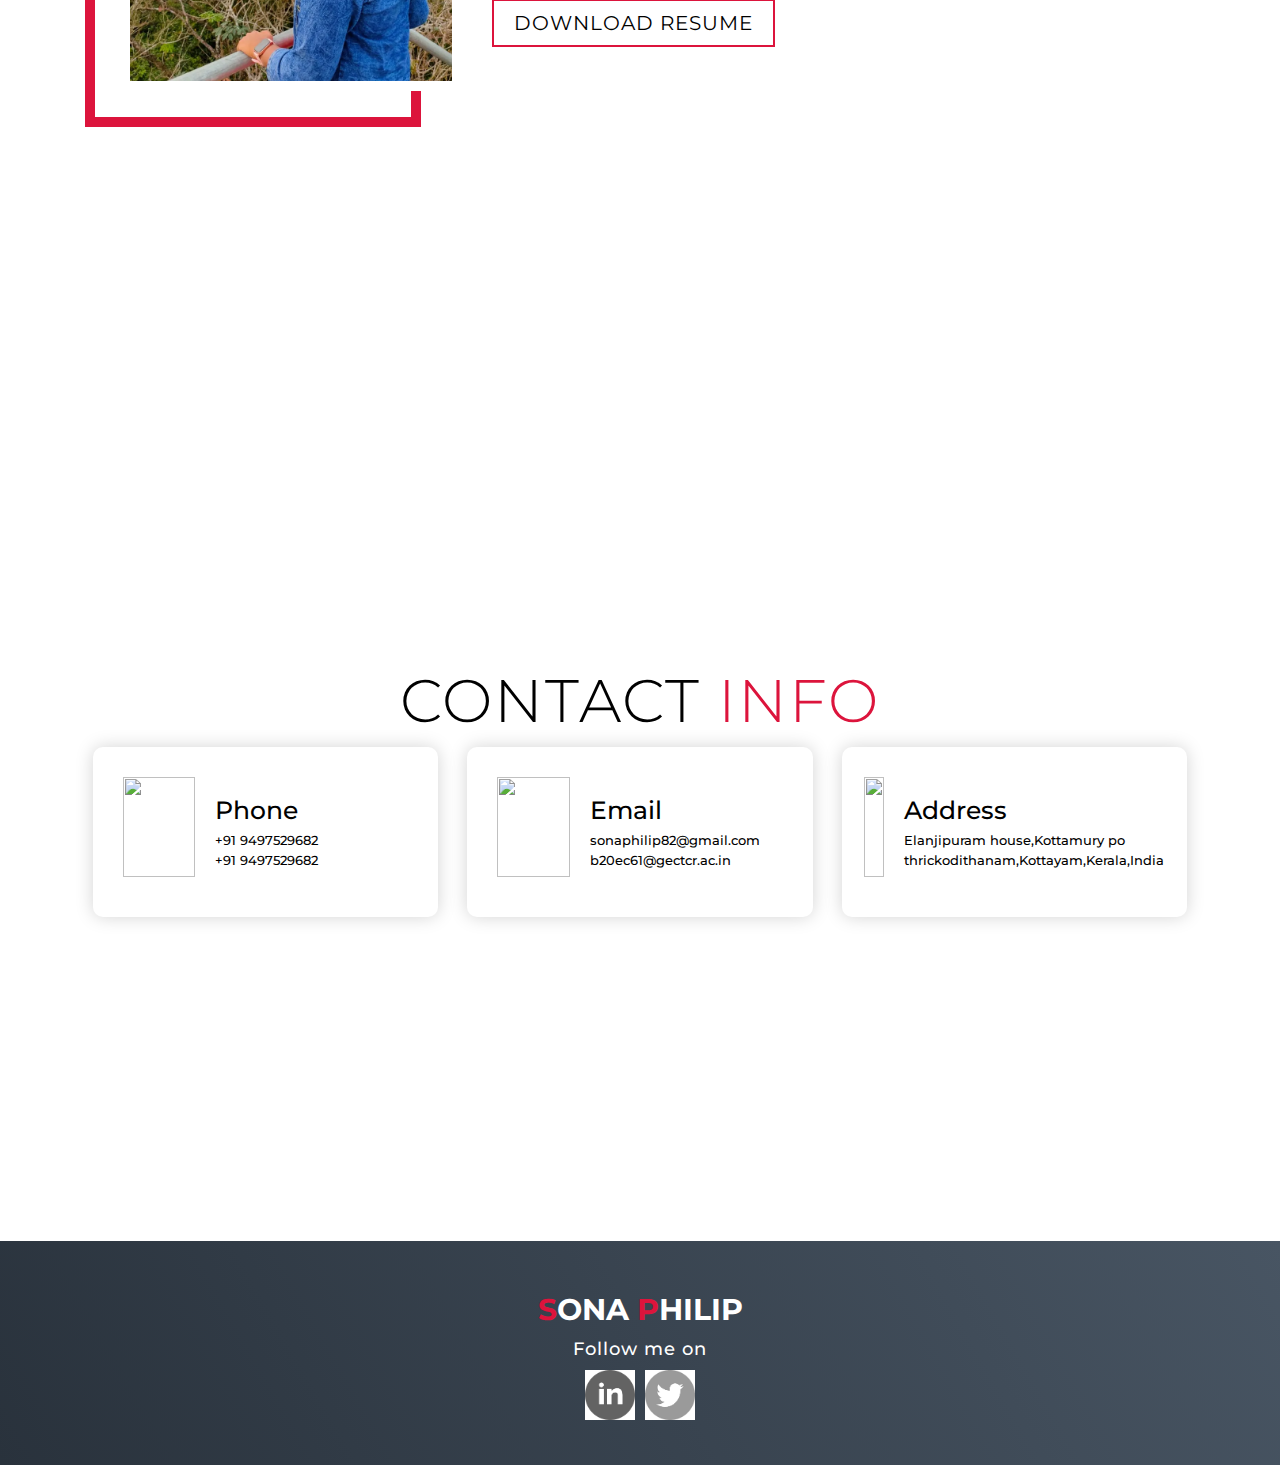
==== commit 693f651e: "Update4 index.html" ====
--- a/index.html
+++ b/index.html
@@ -40,9 +40,9 @@
   <section id="hero">
     <div class="hero container">
       <div>
-        <h1>Discovering Musical Brilliance<span></span></h1>
-        <h1>Through Effortless Learning<span></span></h1>
-        <h1>Music <span></span></h1>
+        <h1>My<span></span></h1>
+        <h1>Name is<span></span></h1>
+        <h1>Sona Philip<span></span></h1>
         <a href="#projects" type="button" class="cta">Music</a>
       </div>
     </div>
@@ -54,8 +54,7 @@
     <div class="Services container">
       <div class="Services-top">
         <h1 class="section-title">Se<span>r</span>vice</h1>
-        <p>Music education is undergoing a transformative shift with the integration of cutting-edge technology. This research paper explores a groundbreaking approach to teaching music fundamentals, leveraging a web-based interactive platform and real-time audio analysis. Traditional music instruction is enriched by interactive tools that empower students to visualize, experiment with, and deeply comprehend musical elements, from fundamental notes to intricate melodies. Real-time audio analysis using advanced DSP technology further enhances the learning experience, offering immediate feedback and correction. This paper underscores the potential of these innovative techniques to revolutionize music education, fostering creativity and a profound understanding of music's intricate tapestry.
-    
+        <p>Fresh software engineer with a strong academic background in computer science and a passion for developing scalable and efficient software solutions. Eager to contribute to a team and learn from experienced engineers.
     </p>
       </div>
       <div class="service-bottom">
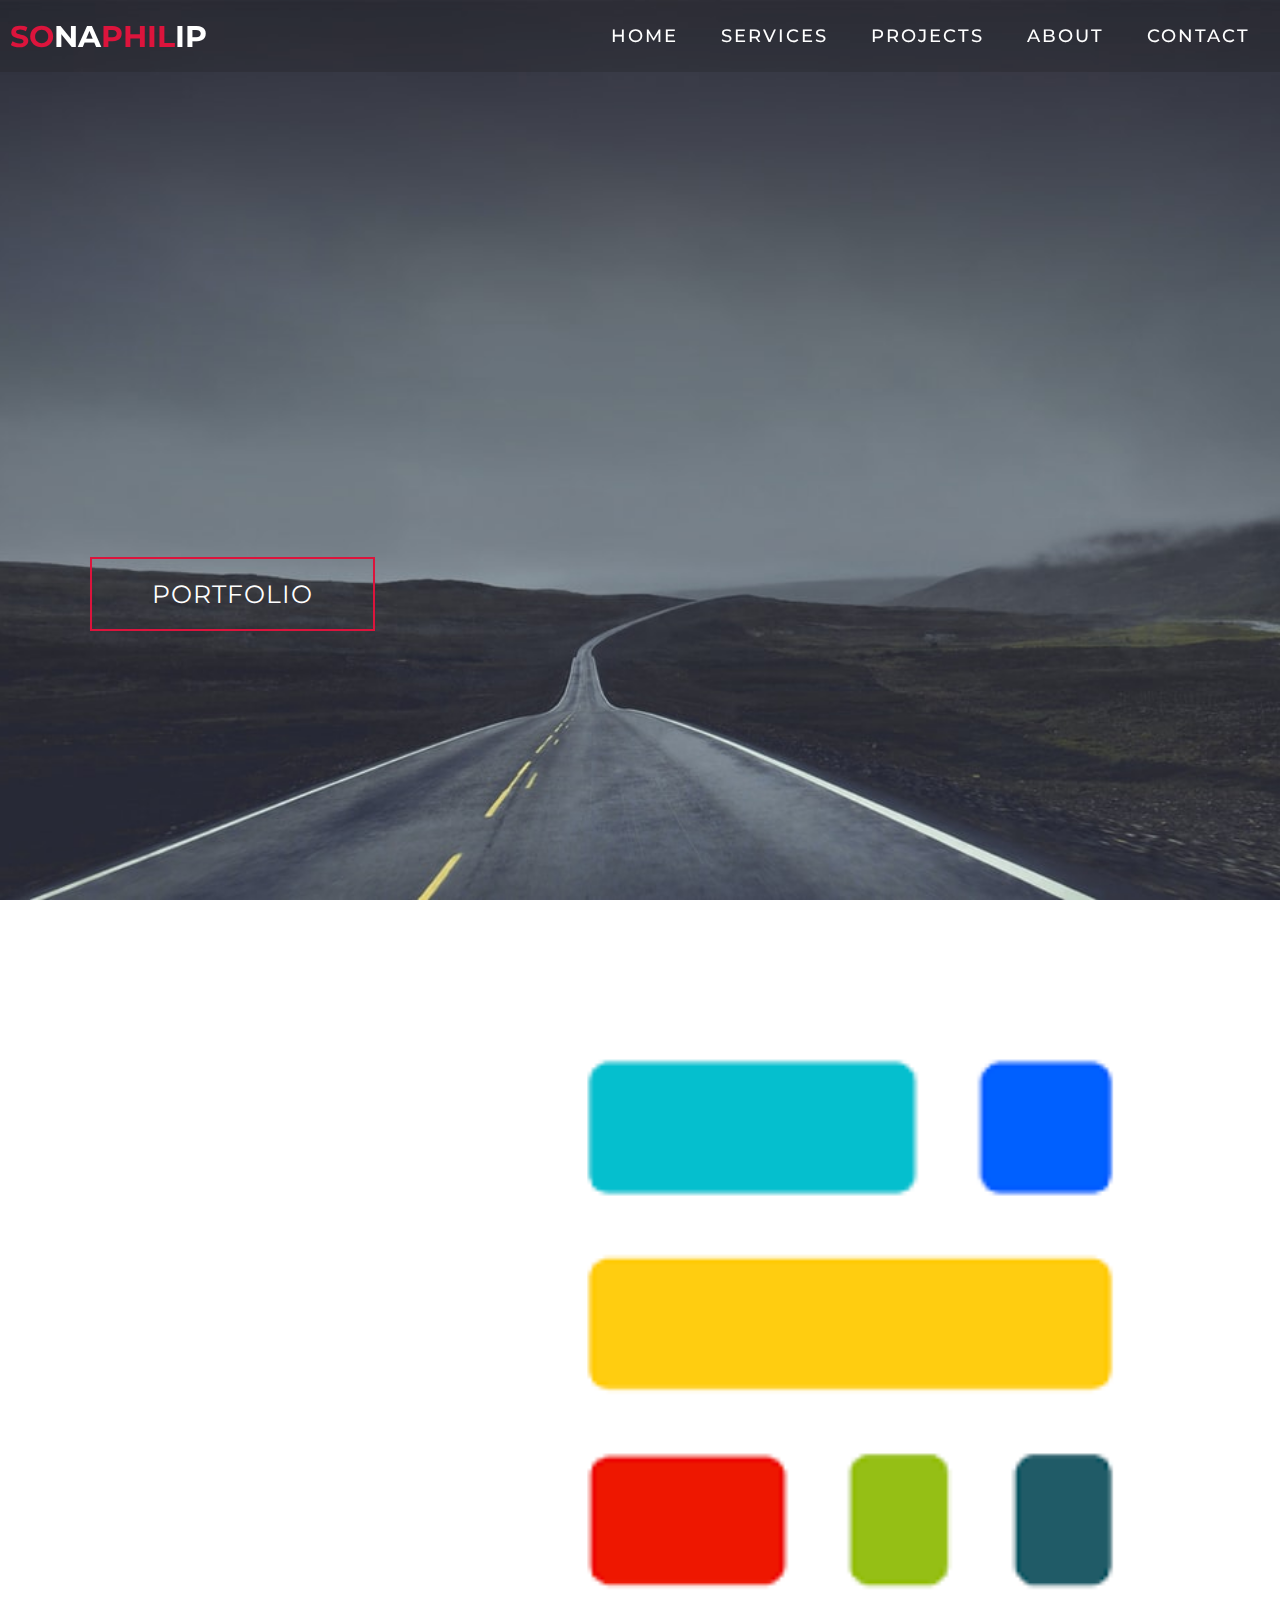
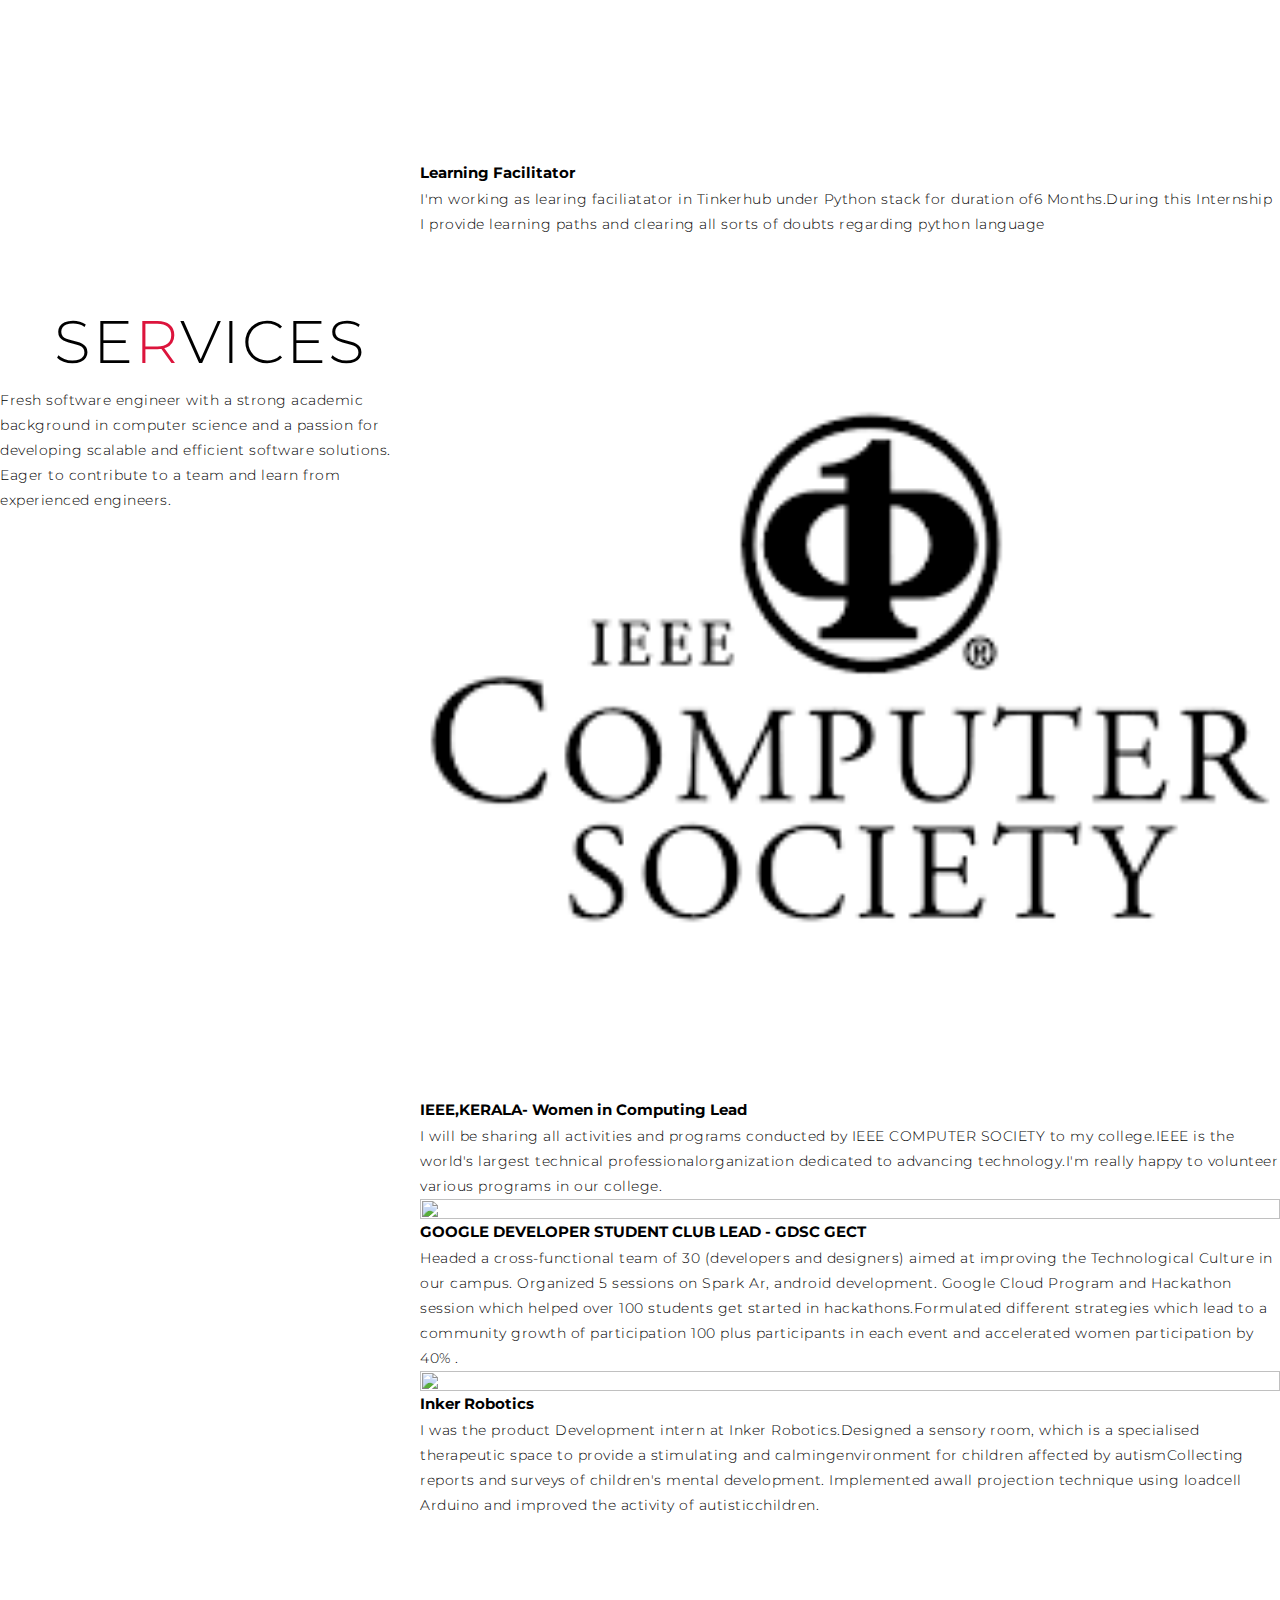
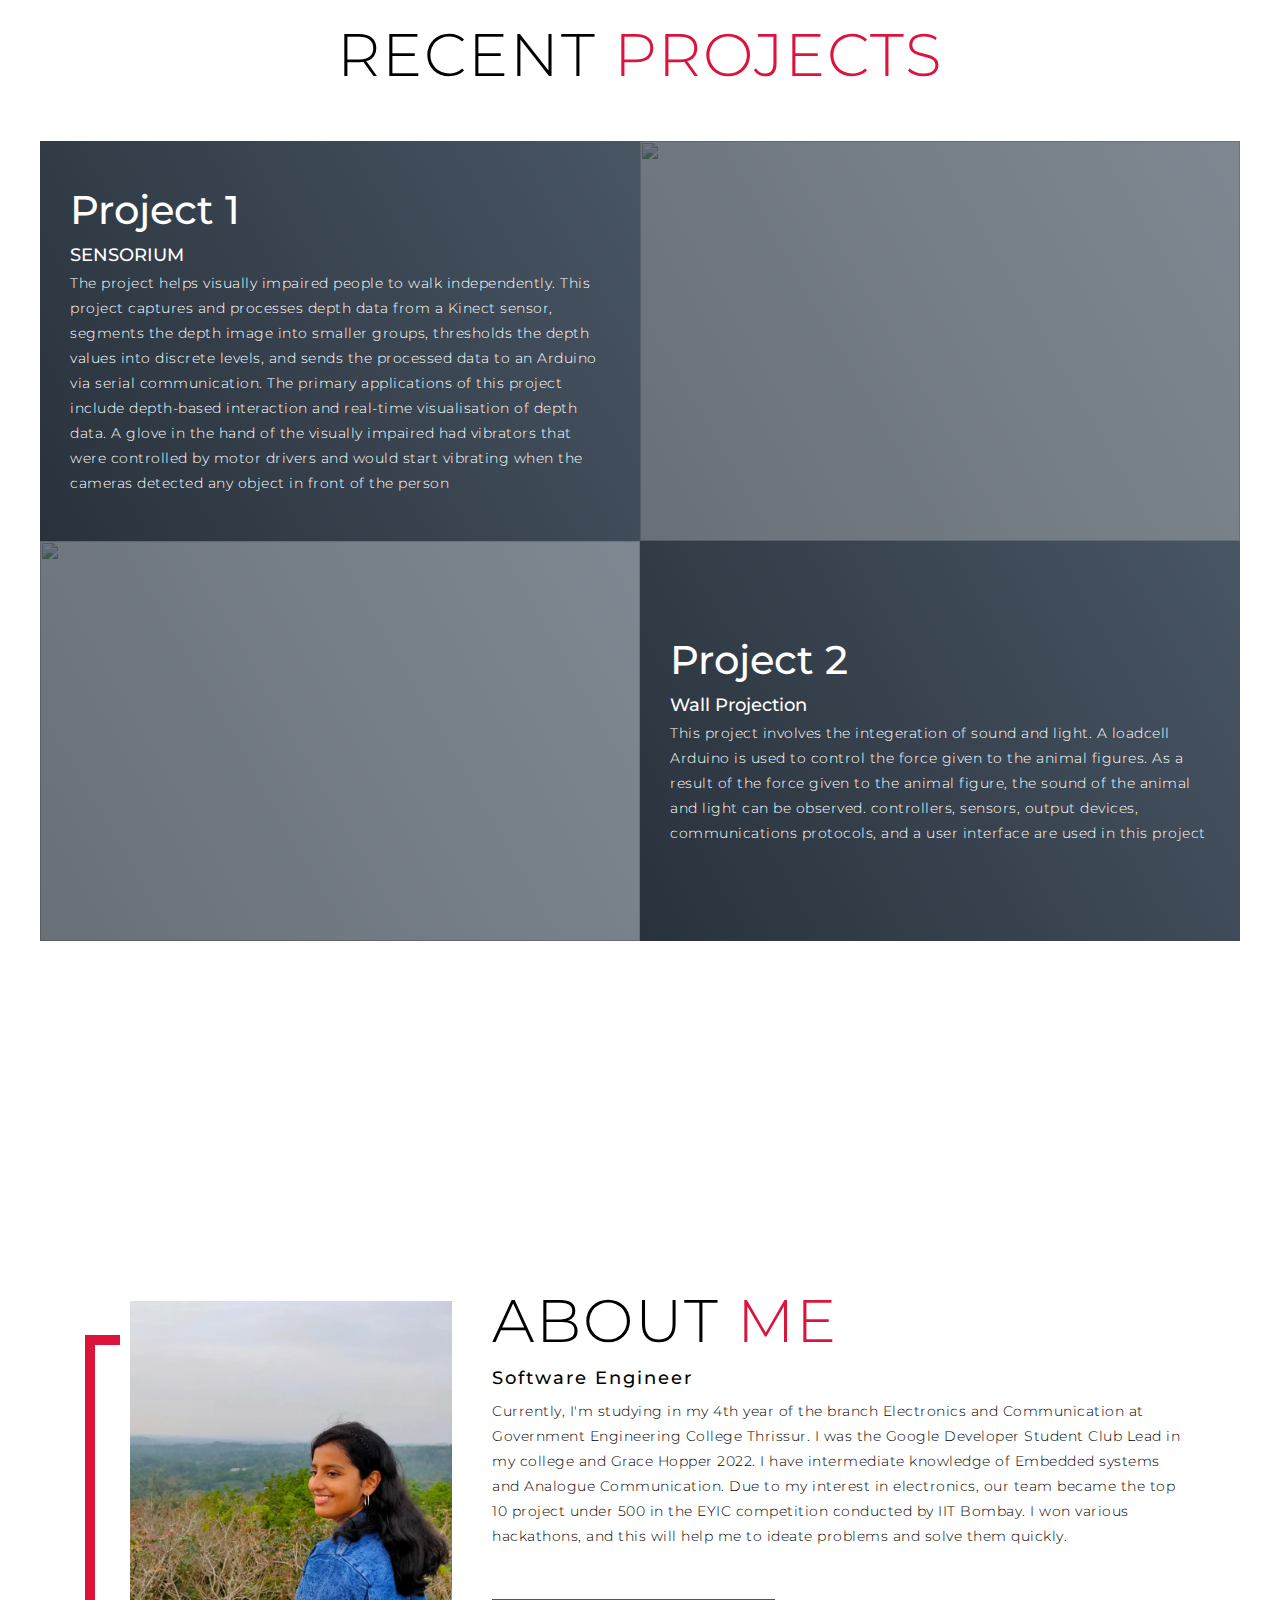
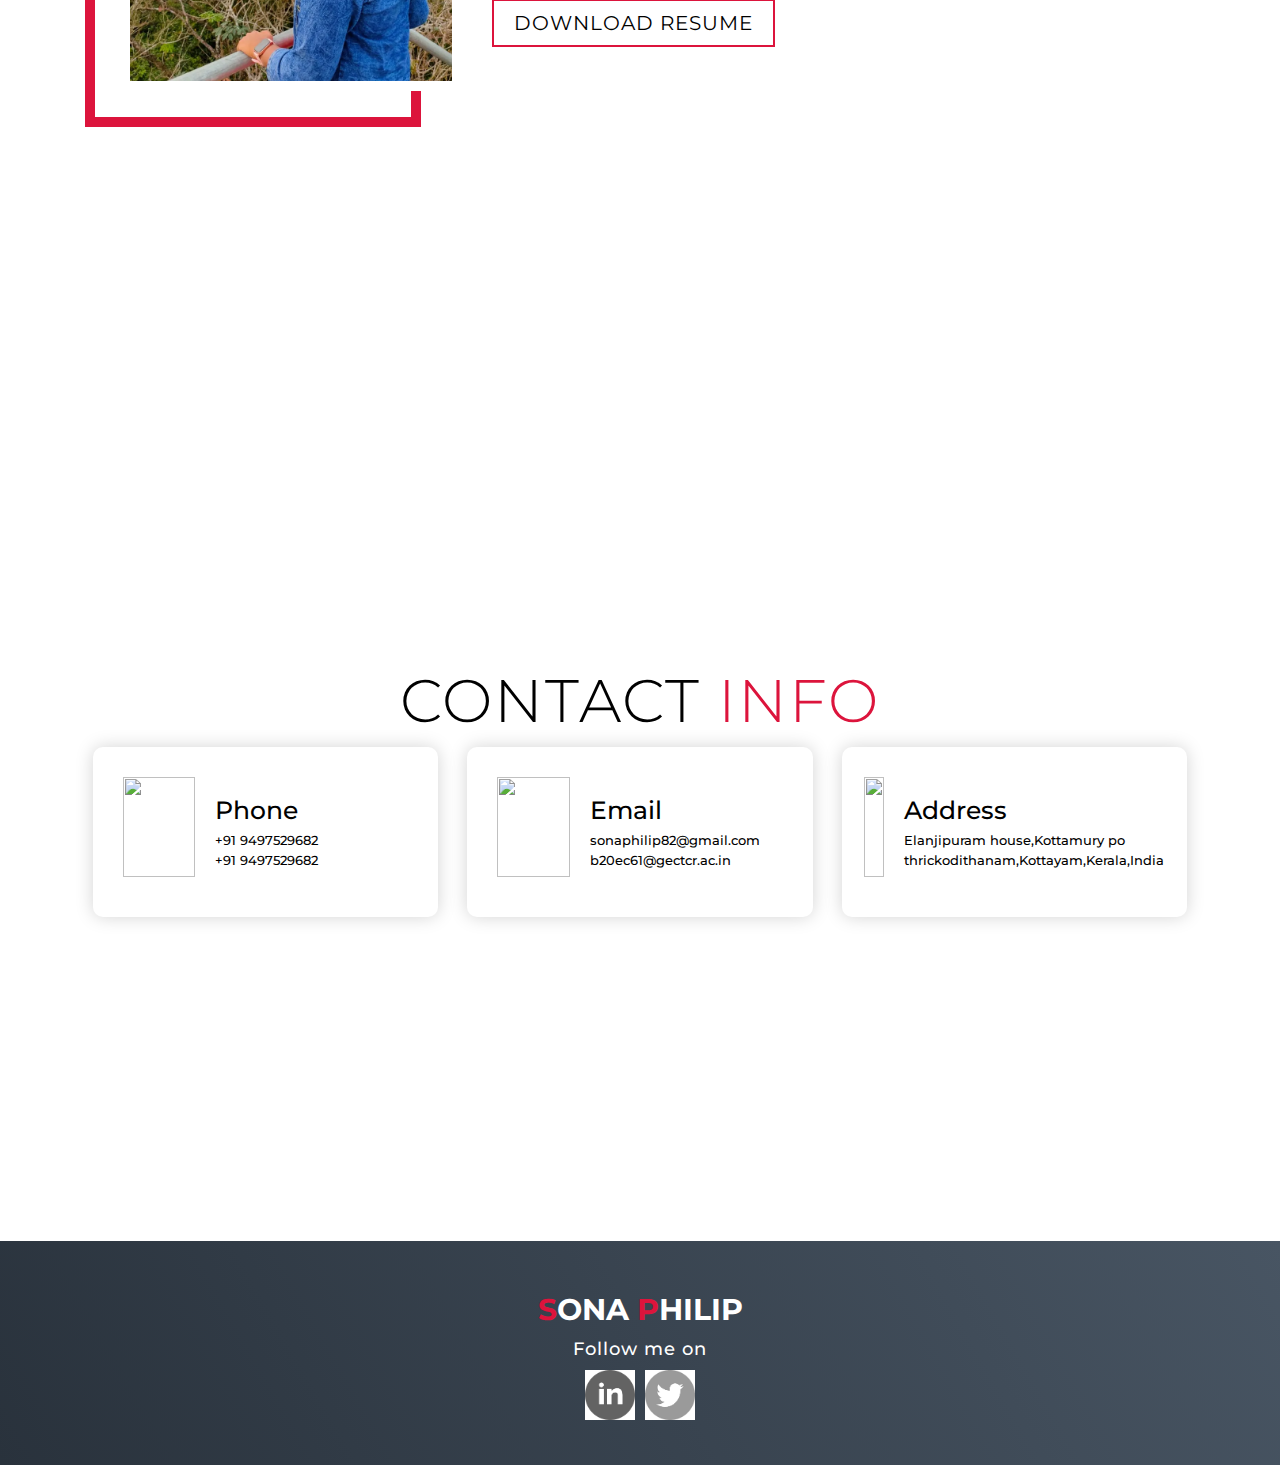
==== commit ba673585: "Update index.html" ====
--- a/index.html
+++ b/index.html
@@ -24,7 +24,7 @@
           </div>
           <ul>
             <li><a href="#hero" data-after="Home">Home</a></li>
-            <li><a href="#services" data-after="services">Services</a></li>
+            <li><a href="#services" data-after="Services">Services</a></li>
             <li><a href="#projects" data-after="Projects">Projects</a></li>
             <li><a href="#about" data-after="About">About</a></li>
             <li><a href="#contact" data-after="Contact">Contact</a></li>
@@ -43,7 +43,7 @@
         <h1>My<span></span></h1>
         <h1>Name is<span></span></h1>
         <h1>Sona Philip<span></span></h1>
-        <a href="#projects" type="button" class="cta">Music</a>
+        <a href="#projects" type="button" class="cta">Portfolio</a>
       </div>
     </div>
   </section>
@@ -53,7 +53,7 @@
   <section id="Services">
     <div class="Services container">
       <div class="Services-top">
-        <h1 class="section-title">Se<span>r</span>vice</h1>
+        <h1 class="section-title">Se<span>r</span>vices</h1>
         <p>Fresh software engineer with a strong academic background in computer science and a passion for developing scalable and efficient software solutions. Eager to contribute to a team and learn from experienced engineers.
     </p>
       </div>
@@ -145,9 +145,9 @@
       </div>
       <div class="col-right">
         <h1 class="section-title">About <span>me</span></h1>
-        <h2>Embedded System Enthusiast</h2>
+        <h2>Software Engineer</h2>
         <p>Currently, I'm studying in my 4th year of the branch Electronics and Communication at Government Engineering College Thrissur. I was the Google Developer Student Club Lead in my college and Grace Hopper 2022. I have intermediate knowledge of Embedded systems and Analogue Communication. Due to my interest in electronics, our team became the top 10 project under 500 in the EYIC competition conducted by IIT Bombay. I won various hackathons, and this will help me to ideate problems and solve them quickly.</p>
-        <a href="SonaPhilip_ECE" class="cta">Download Resume</a>
+        <a href="Resume_SonaPhilip _Graduate.docx" class="cta">Download Resume</a>
       </div>
     </div>
   </section>
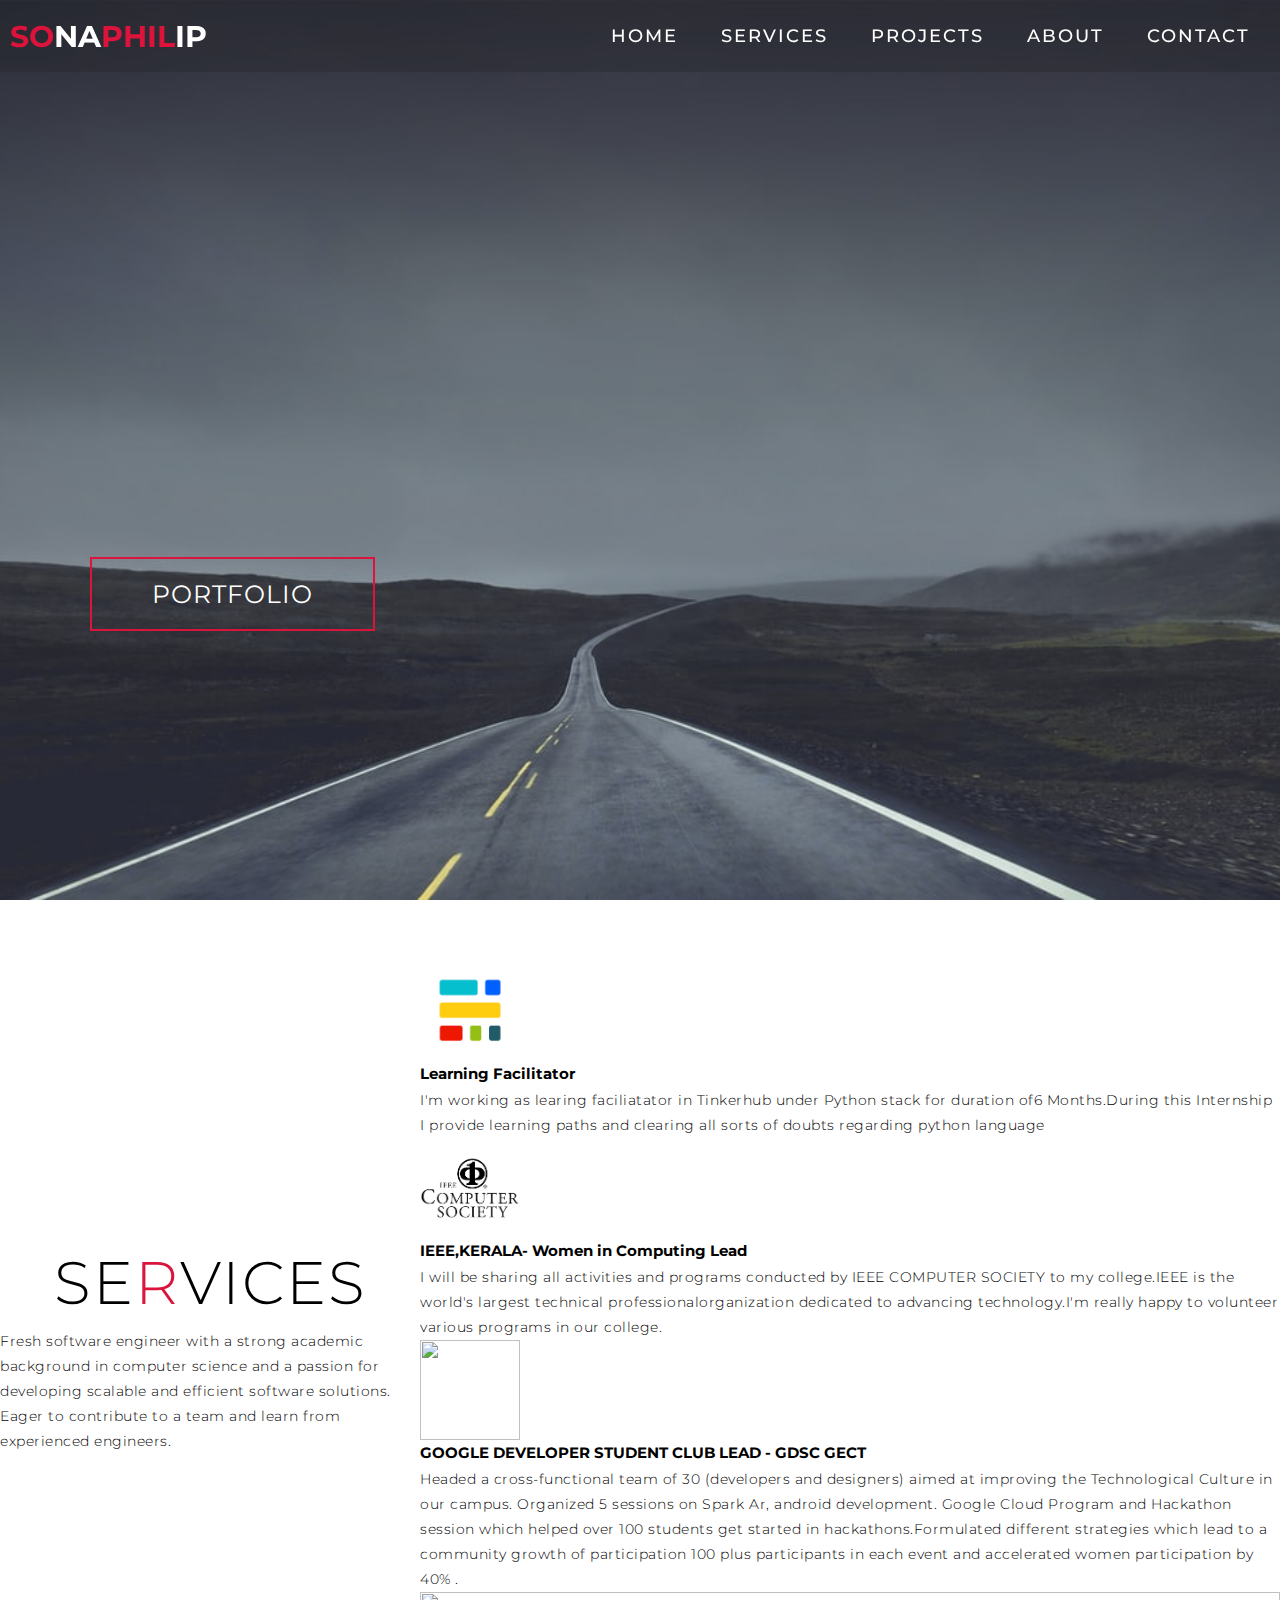
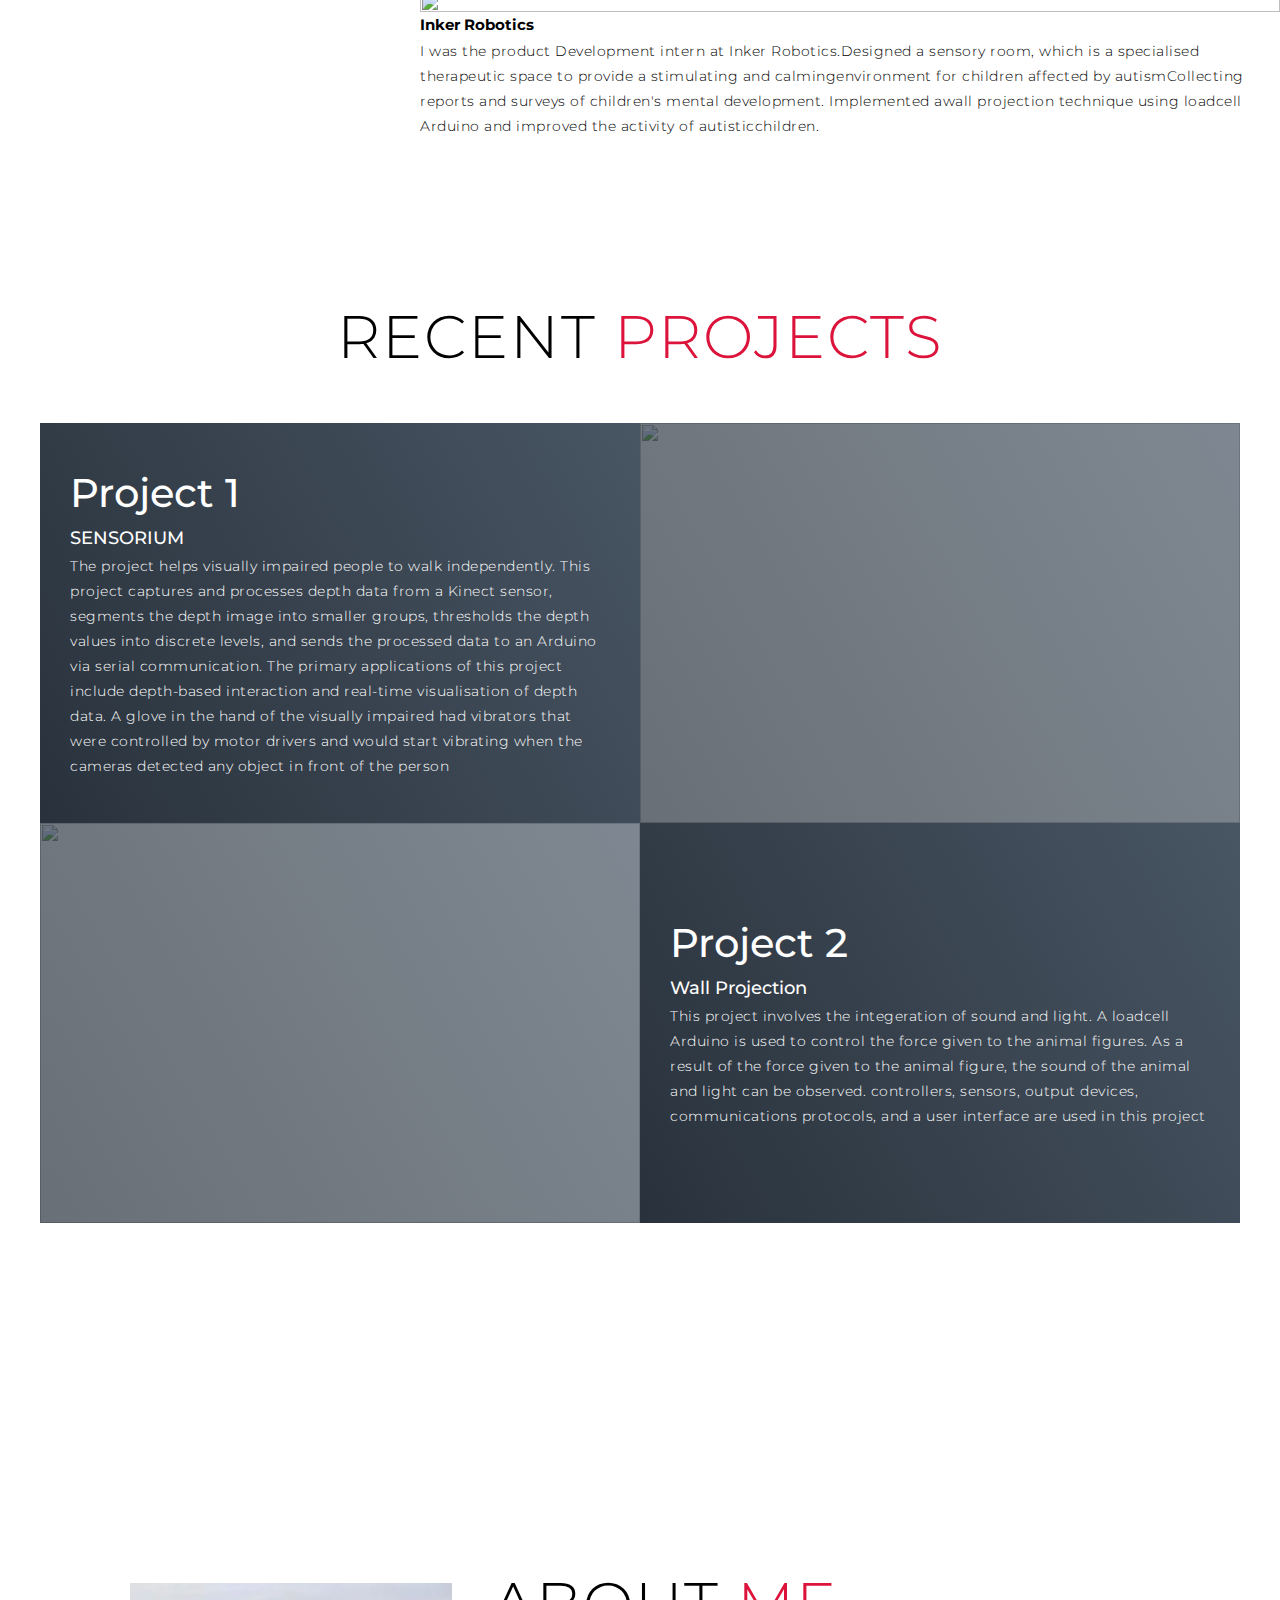
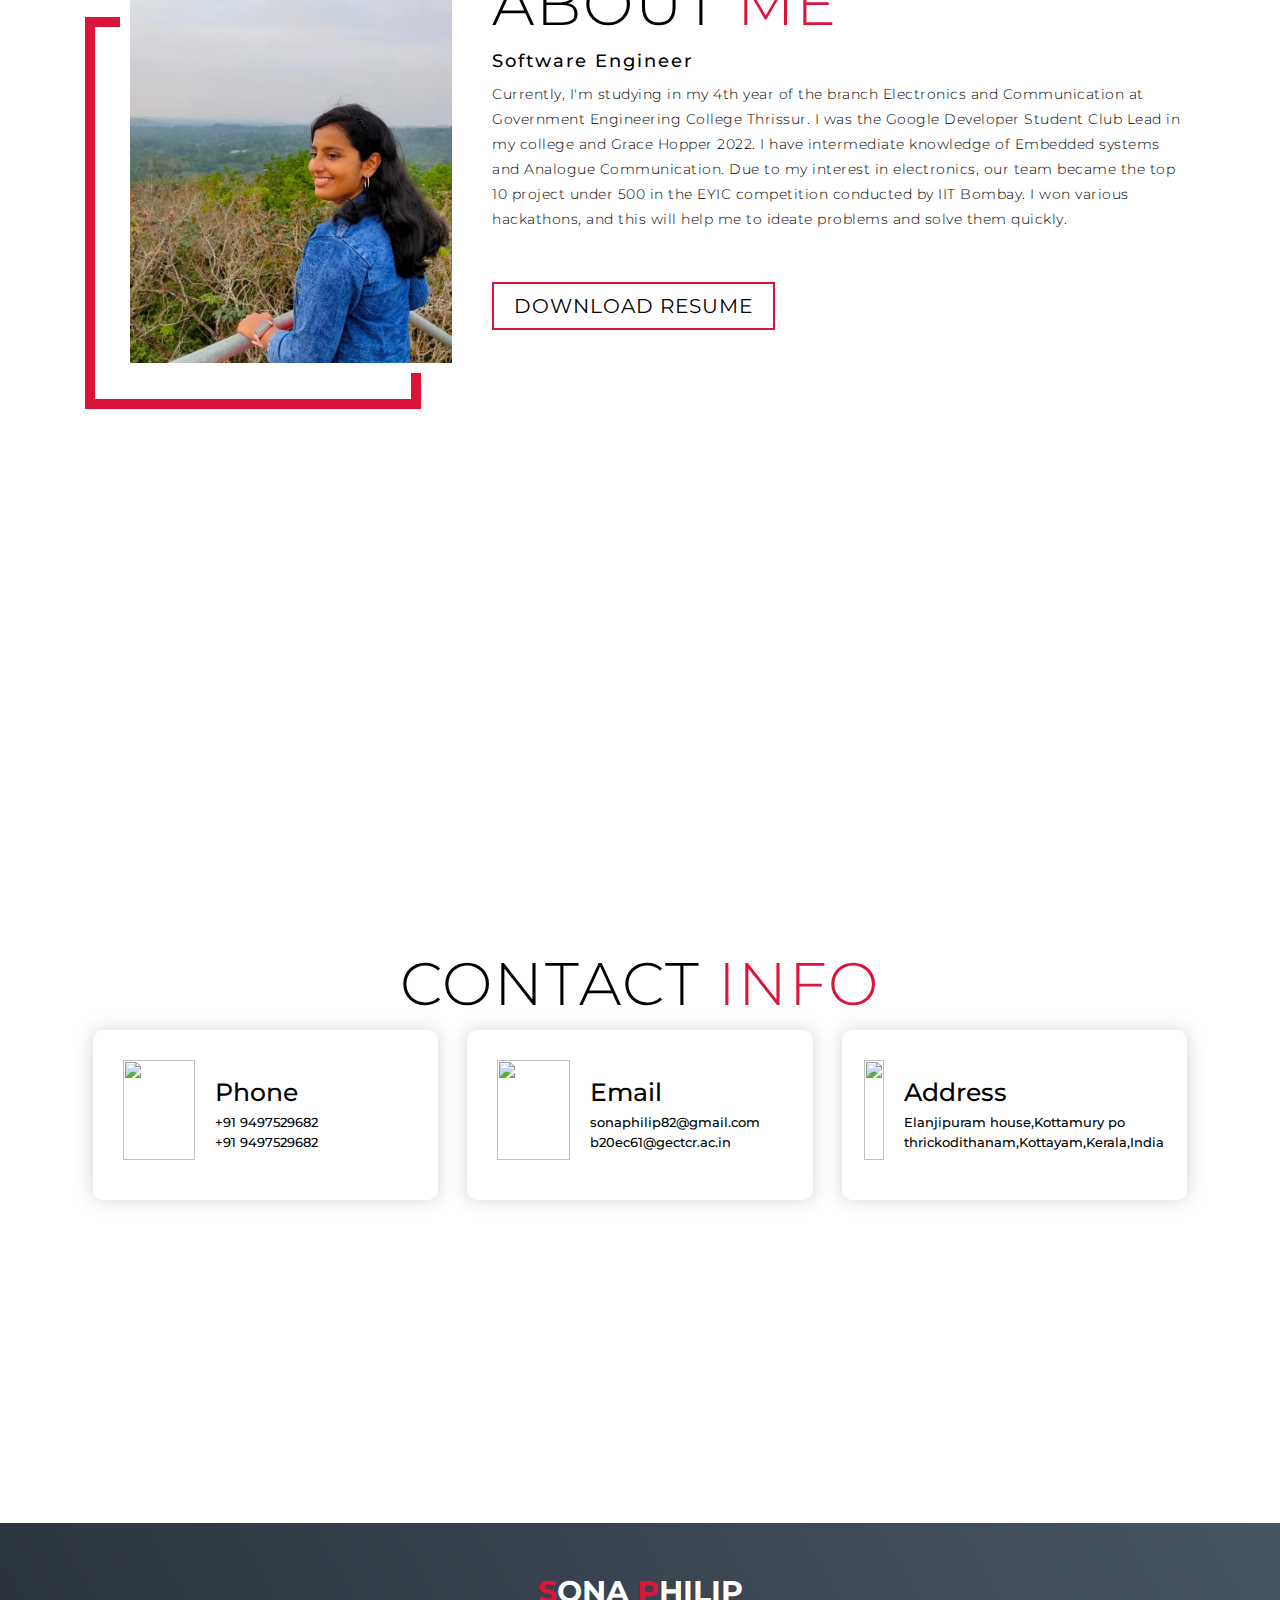
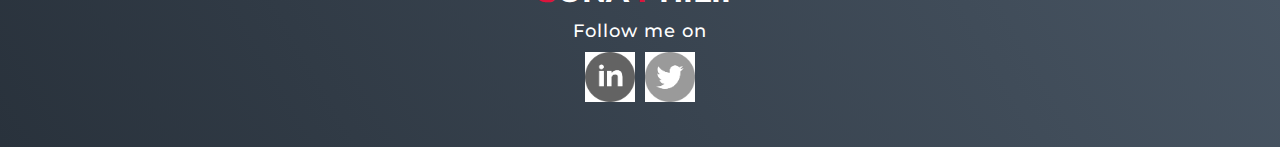
==== commit 27b6efe8: "Update2 index.html" ====
--- a/index.html
+++ b/index.html
@@ -59,14 +59,14 @@
       </div>
       <div class="service-bottom">
         <div class="service-item">
-          <div class="icon"><img src="[data-uri]"/></div>
+          <div class="icon"><img id = "sona" src="[data-uri]"/></div>
           <h2>Learning Facilitator</h2>
           <p> I'm working as learing faciliatator in Tinkerhub under Python stack for duration of6 Months.During this Internship
           I provide learning paths and clearing all sorts of doubts
           regarding python language</p>
         </div>
         <div class="service-item">
-          <div class="icon"><img src="[data-uri]" /></div>
+          <div class="icon"><img id="sona1" src="[data-uri]" /></div>
           <h2>IEEE,KERALA- Women in Computing Lead
             </h2>
           <p>
@@ -76,14 +76,14 @@
       </p>
         </div>
         <div class="service-item">
-          <div class="icon"><img src="https://encrypted-tbn0.gstatic.com/images?q=tbn:ANd9GcQvqerGmhoh-G-IU3i7DsAIqQqCPssJv51m2zE_s4bfimJNZBNju4ap0_En2QU2vSFmDpw&usqp=CAU" /></div>
+          <div class="icon"><img id = "sona3" src="https://in.images.search.yahoo.com/images/view;_ylt=AwrKA0rI74VmOn4xqTu9HAx.;_ylu=c2VjA3NyBHNsawNpbWcEb2lkA2M1ZGFmODAxMTkzY2E4OWViMmUyZDMzY2U5Zjg3NDc1BGdwb3MDMQRpdANiaW5n?back=https%3A%2F%2Fin.images.search.yahoo.com%2Fsearch%2Fimages%3Fp%3DGDSC%26type%3DE210IN885G0%26fr%3Dmcafee%26fr2%3Dpiv-web%26tab%3Dorganic%26ri%3D1&w=852&h=693&imgurl=cdn-images-1.medium.com%2Fmax%2F1200%2F1%2AGUnXaV_rVzuce67X__7G6w.png&rurl=https%3A%2F%2Fgdsc-gnits.github.io%2Fevents.html&size=22.1KB&p=GDSC&oid=c5daf801193ca89eb2e2d33ce9f87475&fr2=piv-web&fr=mcafee&tt=GDSC+Logo&b=0&ni=21&no=1&ts=&tab=organic&sigr=vs4k0MndikTO&sigb=1VUbM1BBffjl&sigi=HwL3ObxntpQn&sigt=oF1xHg97l45N&.crumb=tgFpH5HRRci&fr=mcafee&fr2=piv-web&type=E210IN885G0" /></div>
           <h2>GOOGLE DEVELOPER STUDENT CLUB LEAD - GDSC GECT</h2>
           <p>Headed a cross-functional team of 30 (developers and designers) aimed at improving the Technological Culture in our campus. Organized 5 sessions on Spark Ar, android development. Google Cloud Program and Hackathon session which helped over 100
 students get started in hackathons.Formulated different strategies which lead to a community growth of participation 100 plus participants in each event and
 accelerated women participation by 40% .</p>
           </div>
           <div class="service-item">
-            <div class="icon"><img src ="https://tse2.mm.bing.net/th?id=OIP.hDSvUX4GmSgfayYooy8eRgHaDt&pid=Api&P=0&h=180"></div>
+            <div class="icon"><img id = sona2" src ="https://tse2.mm.bing.net/th?id=OIP.hDSvUX4GmSgfayYooy8eRgHaDt&pid=Api&P=0&h=180"></div>
             <h2>Inker Robotics</h2>
             <p> I was the product Development intern at Inker Robotics.Designed a sensory room, which is a specialised therapeutic space to provide a stimulating and calmingenvironment for children affected by autismCollecting reports and surveys of children's mental development. Implemented awall projection technique using loadcell Arduino and improved the activity of autisticchildren.
 </p>
--- a/style.css
+++ b/style.css
@@ -268,12 +268,12 @@
 #services .services {
 	flex-direction: column;
 	text-align: center;
-	max-width: 1500px;
+	max-width: 800px;
 	margin: 0 auto;
 	padding: 100px 0;
 }
 #services .service-top {
-	max-width: 500px;
+	max-width: 300px;
 	margin: 0 auto;
 }
 #services .service-bottom {
@@ -282,6 +282,26 @@
 	justify-content: center;
 	flex-wrap: wrap;
 	margin-top: 50px;
+}
+#sona1{
+height:100px;
+width:100px;
+}
+#img{
+max-width:100%;
+max-height:100%;
+}
+#sona{
+height:100px;
+width:100px;
+}
+#sona3{
+height:100px;
+width:100px;
+}
+#sona2{
+height:100px;
+width:100px;
 }
 #services .service-item {
 	flex-basis: 80%;
@@ -700,4 +720,4 @@
 		margin: 1.5%;
 	}
 }
-/* End  Media Query For Desktop */+/* End  Media Query For Desktop */
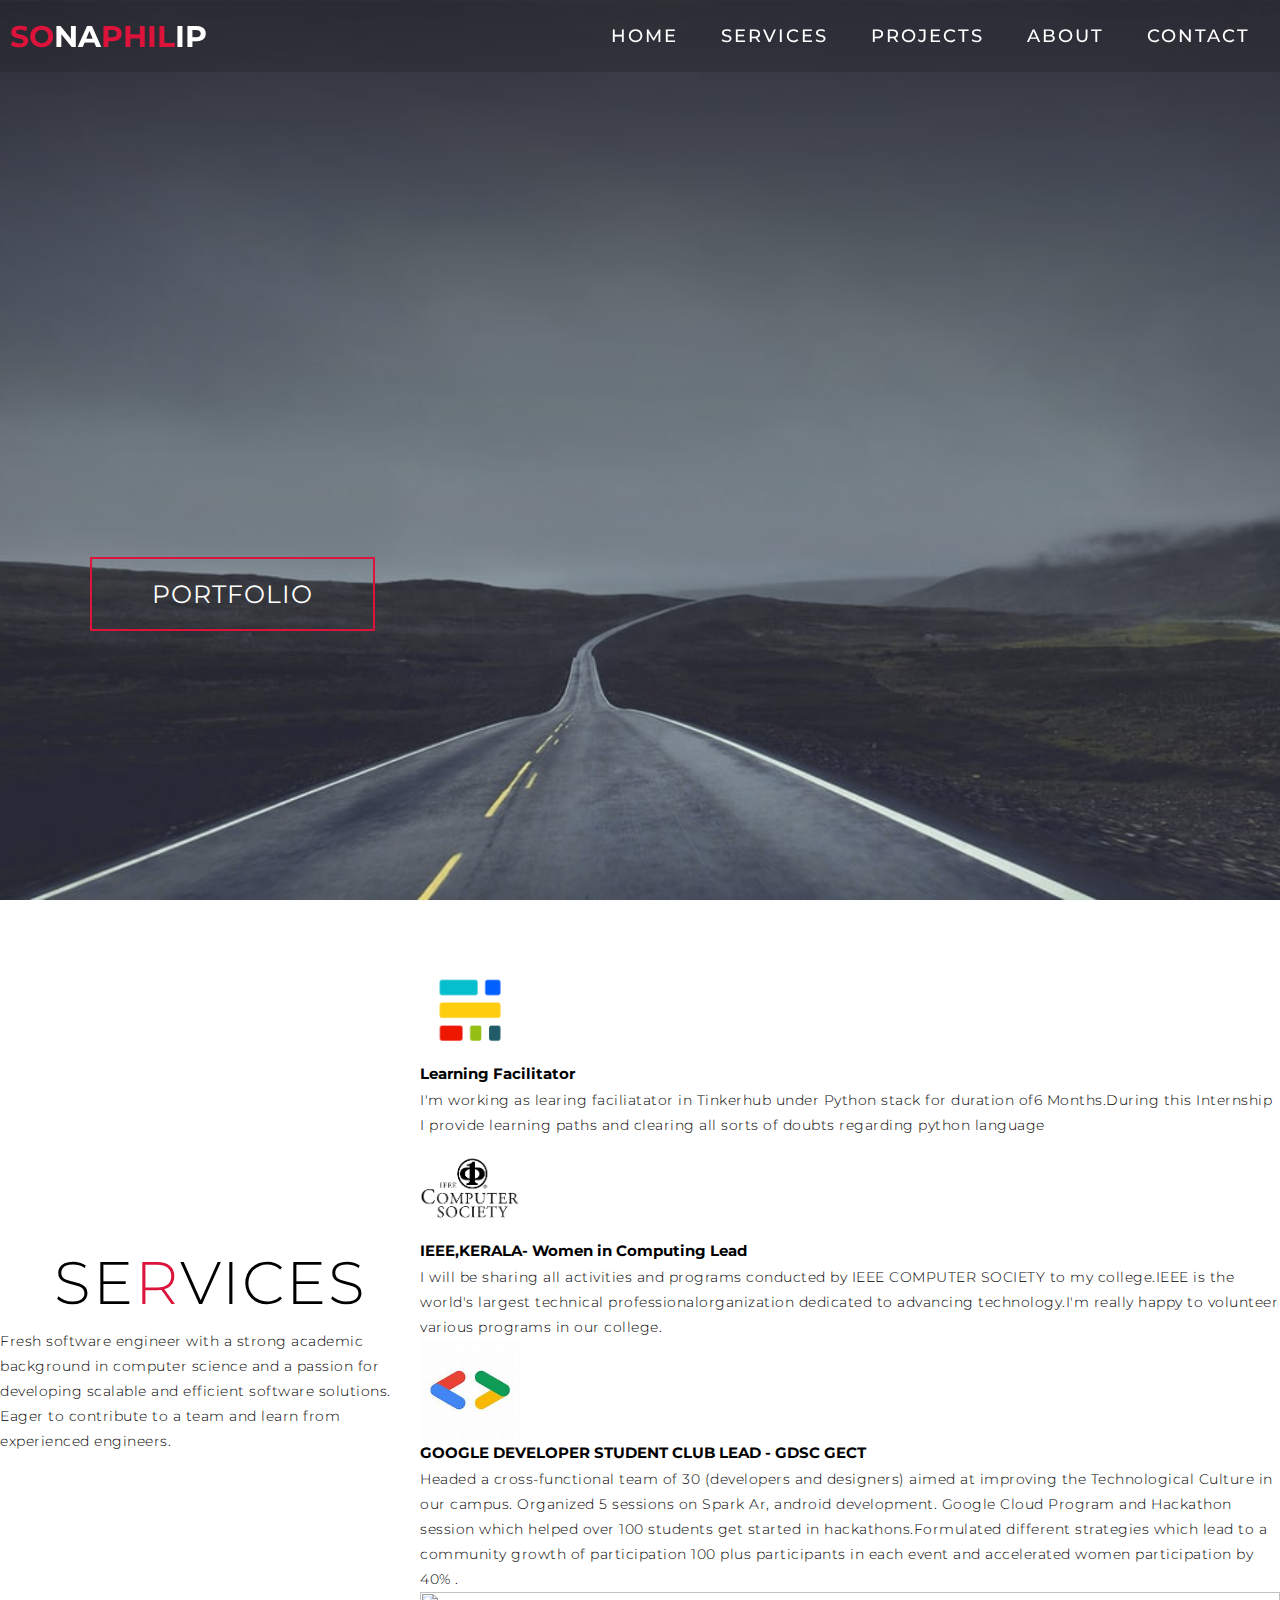
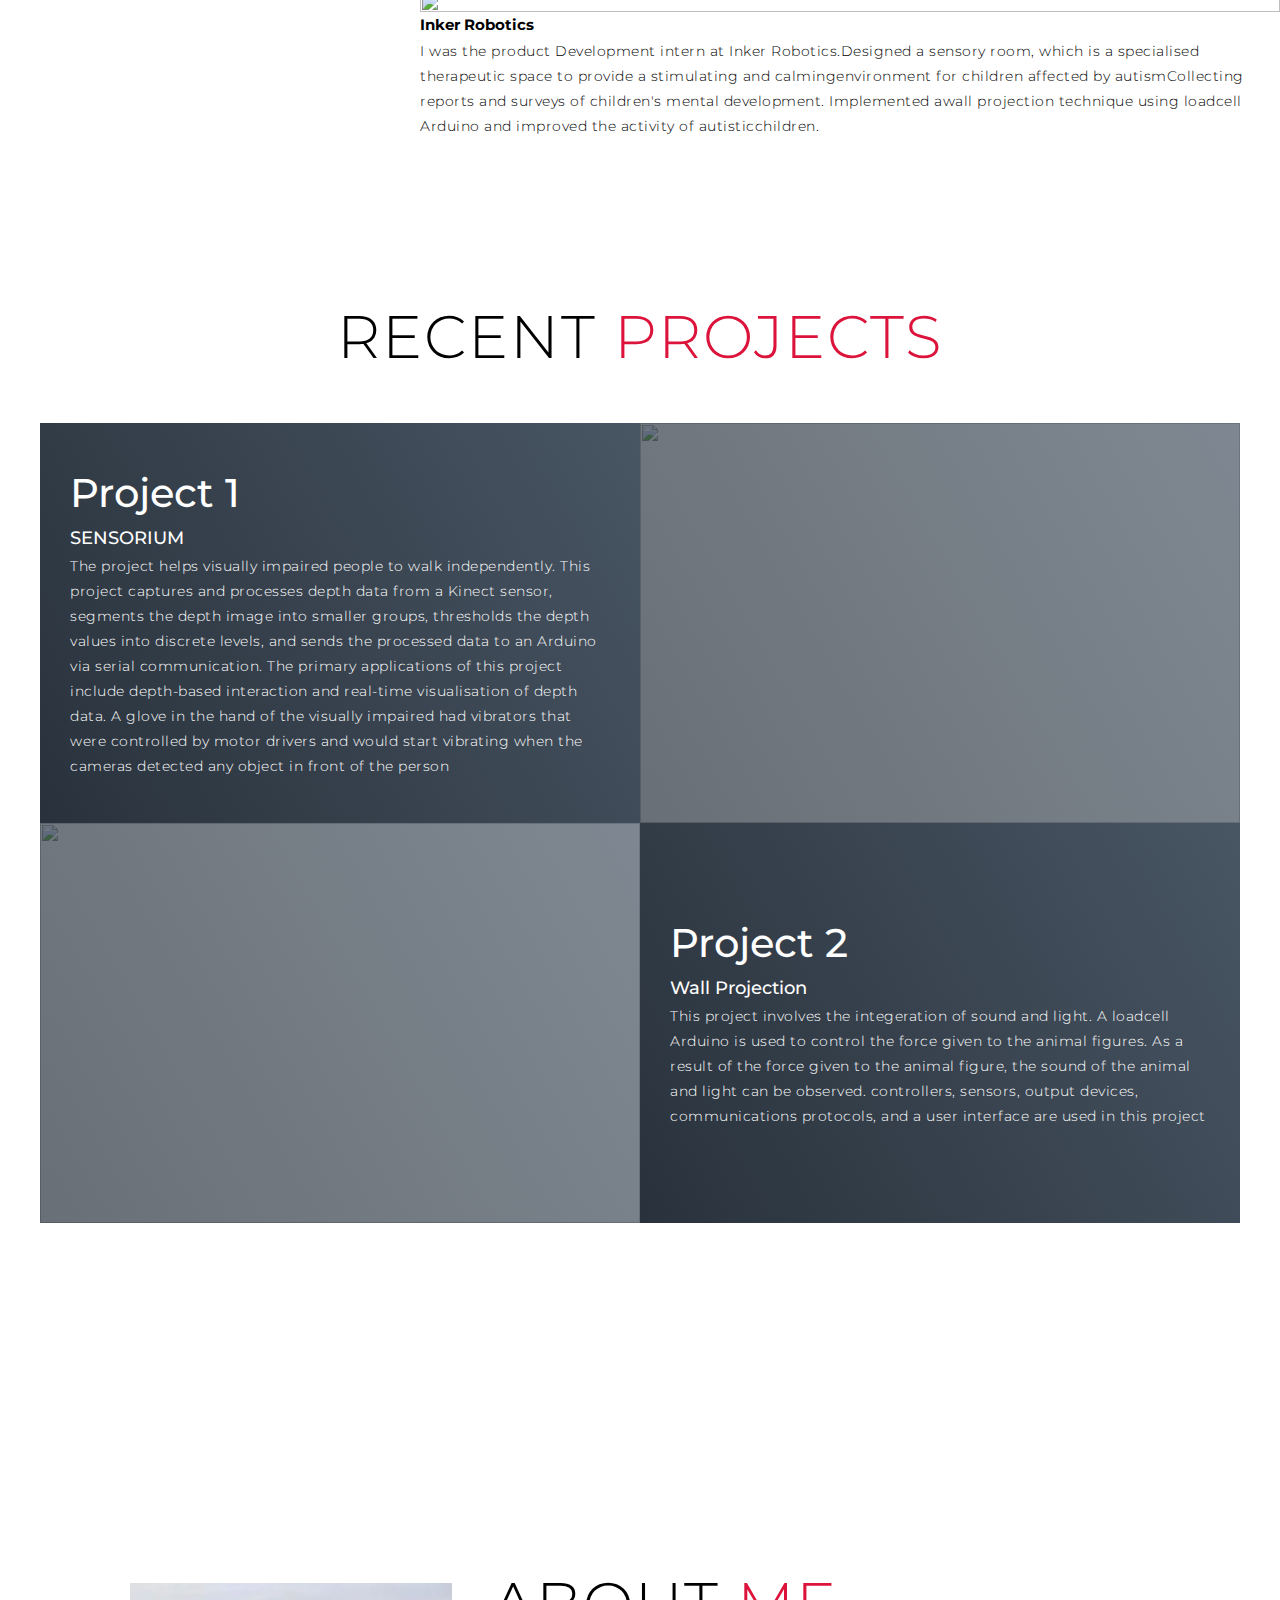
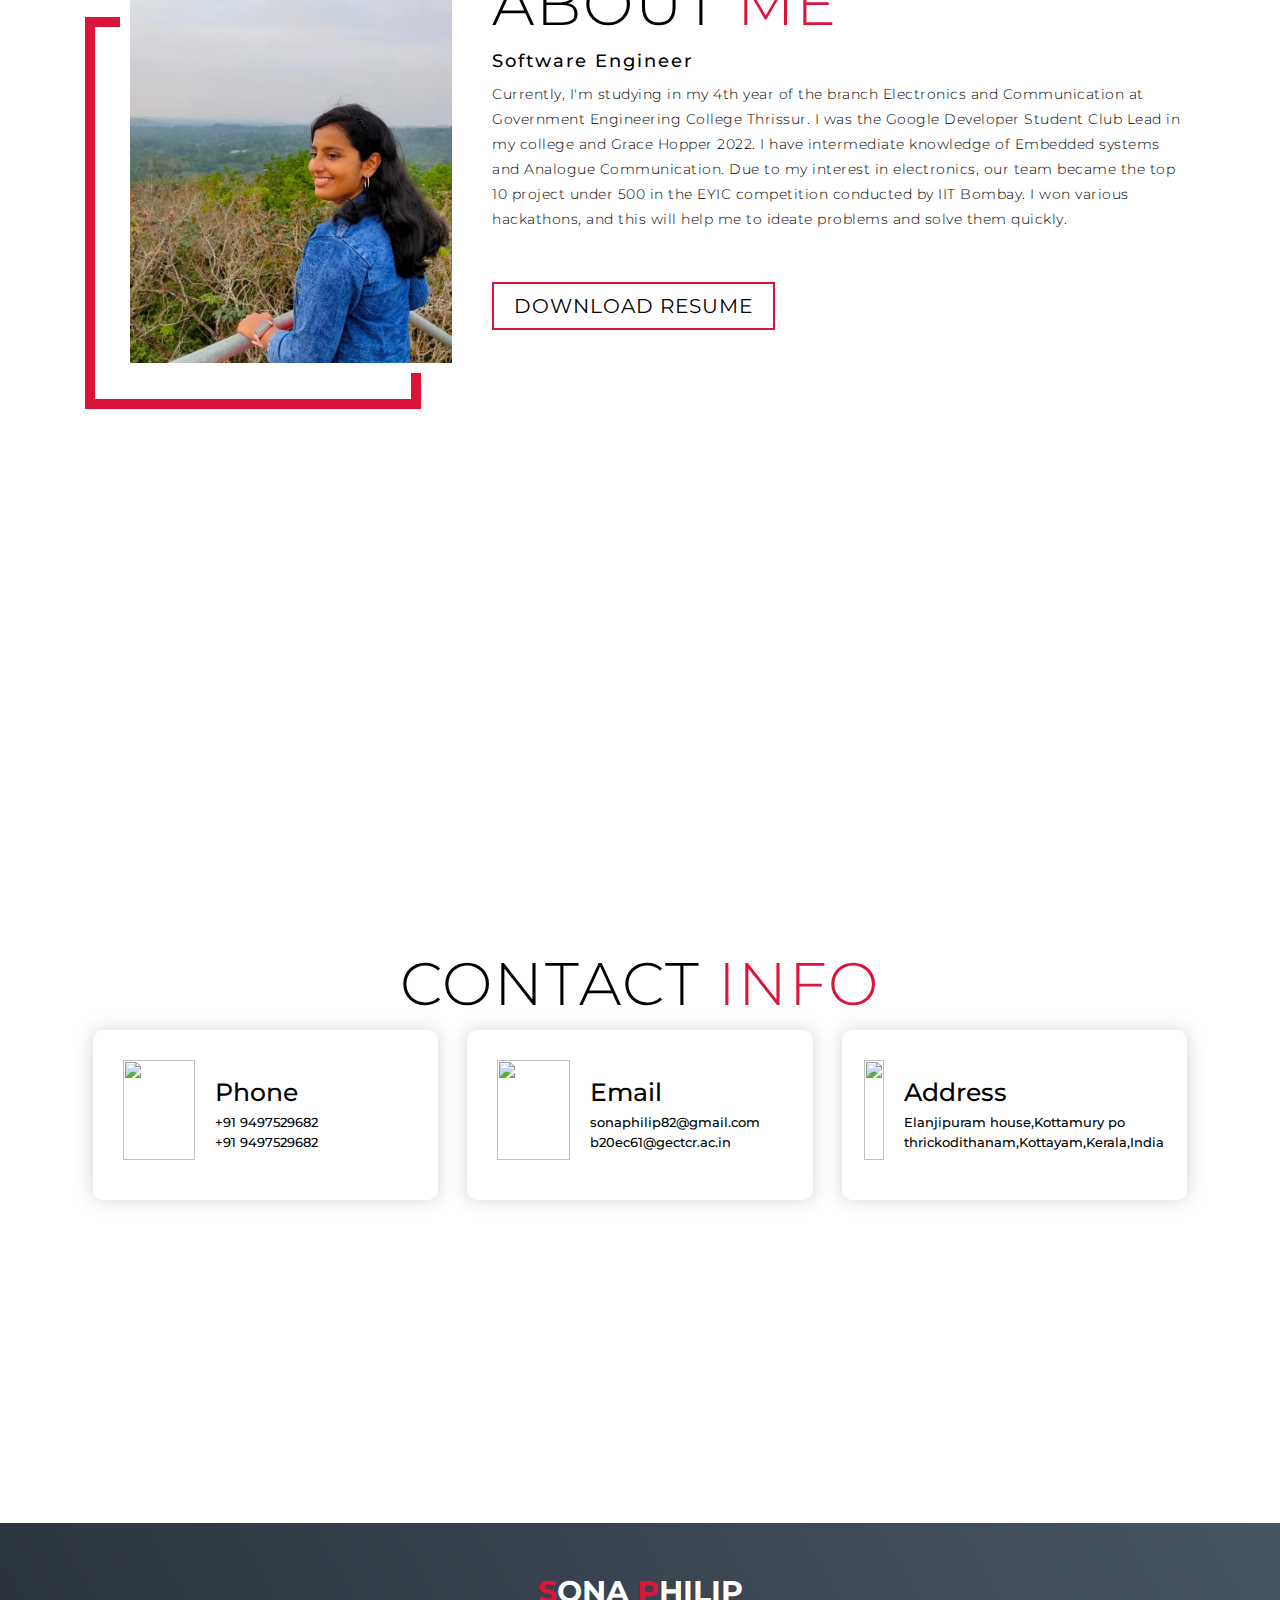
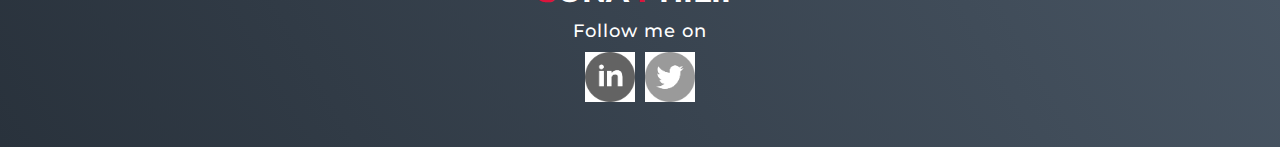
==== commit 1dd75ae8: "Update3 index.html" ====
--- a/index.html
+++ b/index.html
@@ -76,7 +76,7 @@
       </p>
         </div>
         <div class="service-item">
-          <div class="icon"><img id = "sona3" src="https://in.images.search.yahoo.com/images/view;_ylt=AwrKA0rI74VmOn4xqTu9HAx.;_ylu=c2VjA3NyBHNsawNpbWcEb2lkA2M1ZGFmODAxMTkzY2E4OWViMmUyZDMzY2U5Zjg3NDc1BGdwb3MDMQRpdANiaW5n?back=https%3A%2F%2Fin.images.search.yahoo.com%2Fsearch%2Fimages%3Fp%3DGDSC%26type%3DE210IN885G0%26fr%3Dmcafee%26fr2%3Dpiv-web%26tab%3Dorganic%26ri%3D1&w=852&h=693&imgurl=cdn-images-1.medium.com%2Fmax%2F1200%2F1%2AGUnXaV_rVzuce67X__7G6w.png&rurl=https%3A%2F%2Fgdsc-gnits.github.io%2Fevents.html&size=22.1KB&p=GDSC&oid=c5daf801193ca89eb2e2d33ce9f87475&fr2=piv-web&fr=mcafee&tt=GDSC+Logo&b=0&ni=21&no=1&ts=&tab=organic&sigr=vs4k0MndikTO&sigb=1VUbM1BBffjl&sigi=HwL3ObxntpQn&sigt=oF1xHg97l45N&.crumb=tgFpH5HRRci&fr=mcafee&fr2=piv-web&type=E210IN885G0" /></div>
+          <div class="icon"><img id = "sona3" src="Image/gdsc.jpg" /></div>
           <h2>GOOGLE DEVELOPER STUDENT CLUB LEAD - GDSC GECT</h2>
           <p>Headed a cross-functional team of 30 (developers and designers) aimed at improving the Technological Culture in our campus. Organized 5 sessions on Spark Ar, android development. Google Cloud Program and Hackathon session which helped over 100
 students get started in hackathons.Formulated different strategies which lead to a community growth of participation 100 plus participants in each event and
--- a/style.css
+++ b/style.css
@@ -268,7 +268,7 @@
 #services .services {
 	flex-direction: column;
 	text-align: center;
-	max-width: 800px;
+	max-width: 100px;
 	margin: 0 auto;
 	padding: 100px 0;
 }
@@ -295,9 +295,17 @@
 height:100px;
 width:100px;
 }
+#img{
+max-width:100%;
+max-height:100%;
+}
 #sona3{
 height:100px;
 width:100px;
+}
+#img{
+max-width:100%;
+max-height:100%;
 }
 #sona2{
 height:100px;
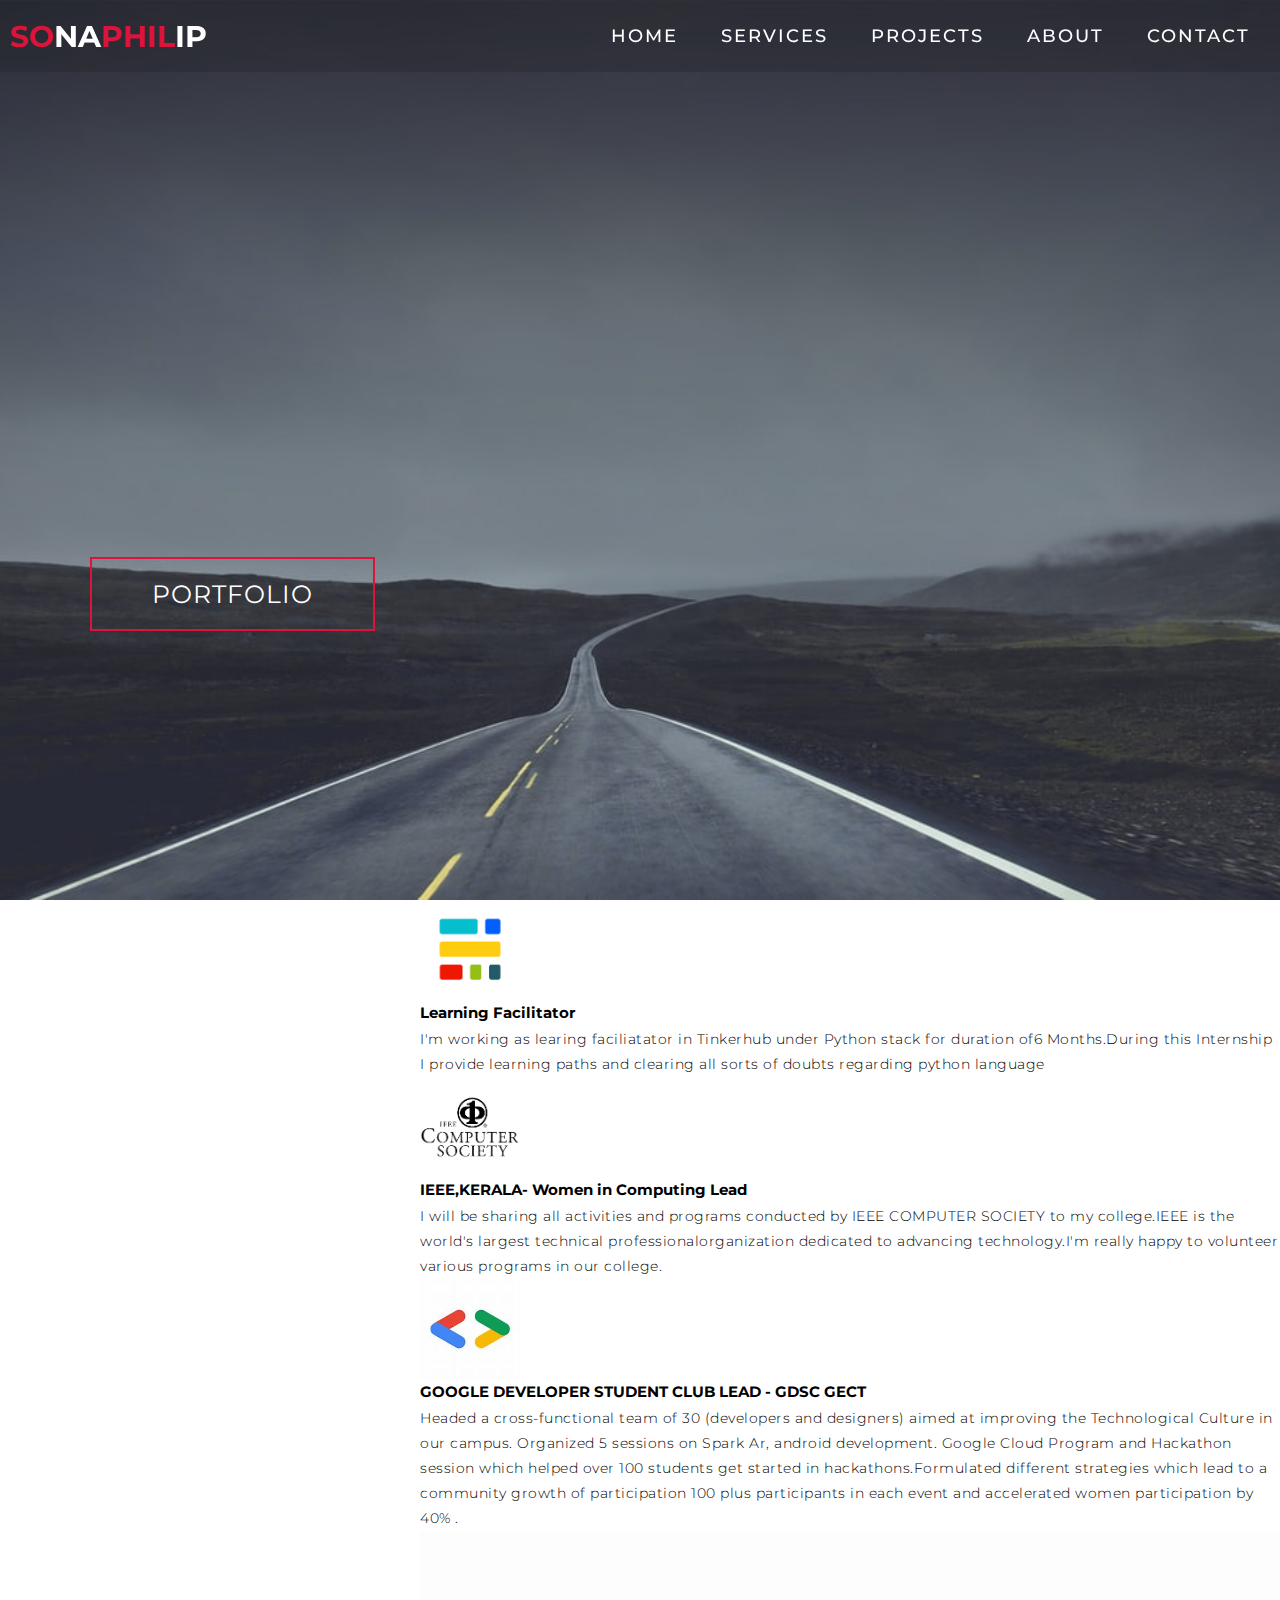
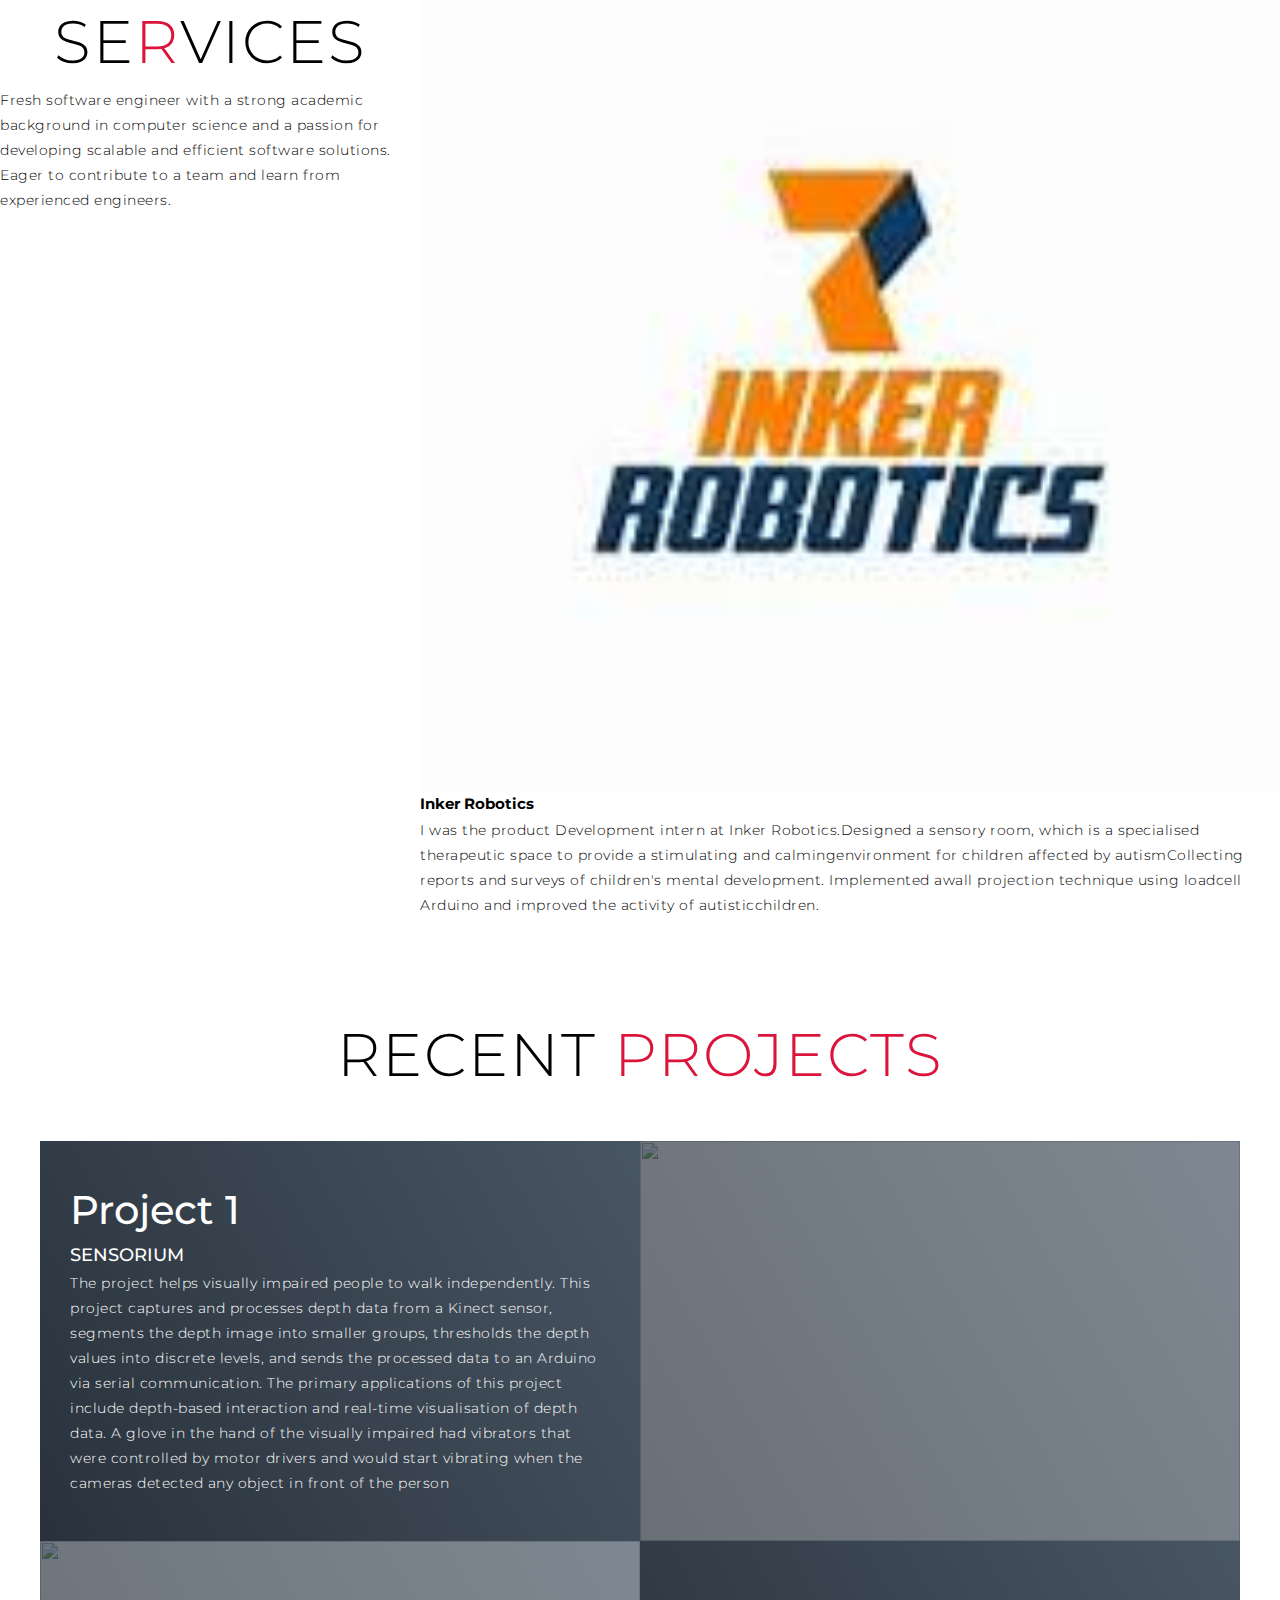
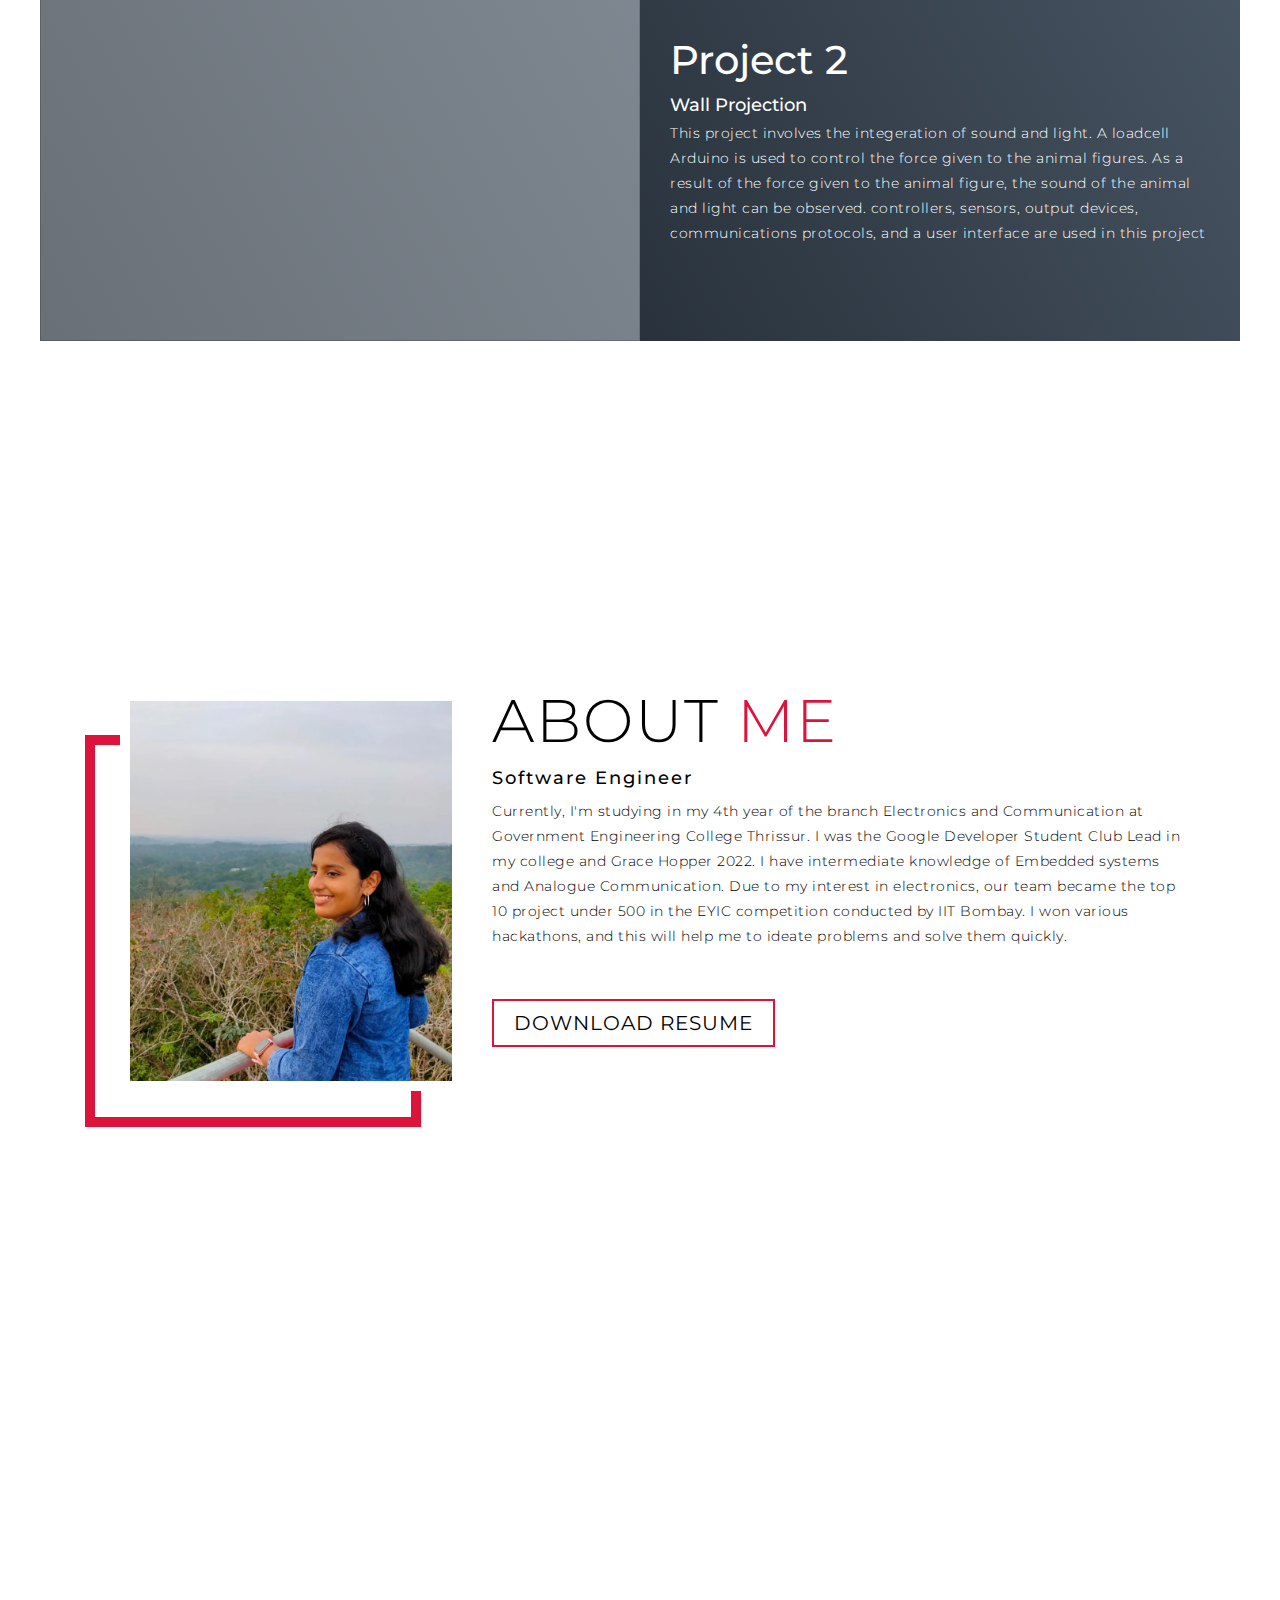
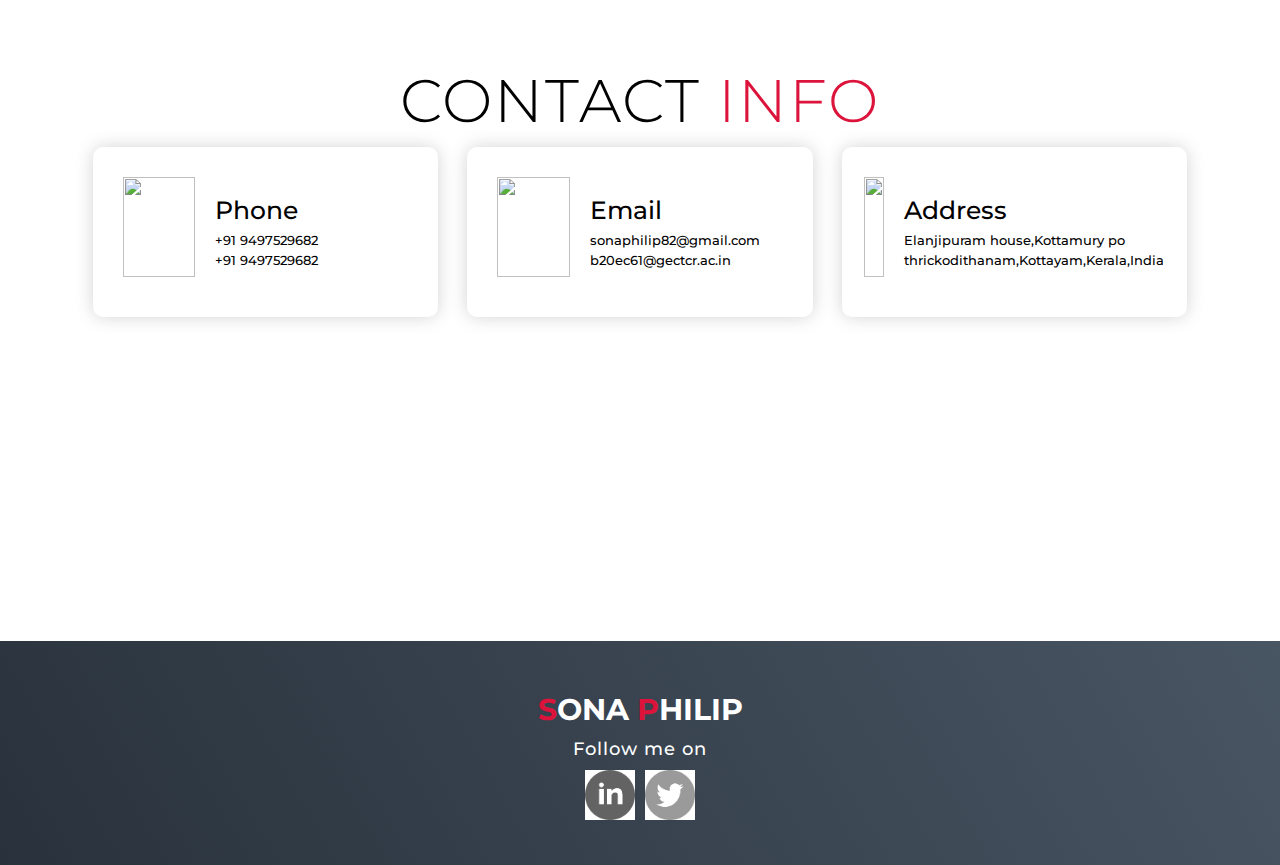
==== commit 8aba2281: "Update2 index.html" ====
--- a/index.html
+++ b/index.html
@@ -83,7 +83,7 @@
 accelerated women participation by 40% .</p>
           </div>
           <div class="service-item">
-            <div class="icon"><img id = sona2" src ="https://tse2.mm.bing.net/th?id=OIP.hDSvUX4GmSgfayYooy8eRgHaDt&pid=Api&P=0&h=180"></div>
+            <div class="icon"><img id = sona2" src ="Image/inkerrobotics.jpg"></div>
             <h2>Inker Robotics</h2>
             <p> I was the product Development intern at Inker Robotics.Designed a sensory room, which is a specialised therapeutic space to provide a stimulating and calmingenvironment for children affected by autismCollecting reports and surveys of children's mental development. Implemented awall projection technique using loadcell Arduino and improved the activity of autisticchildren.
 </p>
--- a/style.css
+++ b/style.css
@@ -273,7 +273,7 @@
 	padding: 100px 0;
 }
 #services .service-top {
-	max-width: 300px;
+	max-width: 100px;
 	margin: 0 auto;
 }
 #services .service-bottom {
@@ -310,6 +310,10 @@
 #sona2{
 height:100px;
 width:100px;
+}
+#img{
+max-width:100%;
+max-height:100%;
 }
 #services .service-item {
 	flex-basis: 80%;
